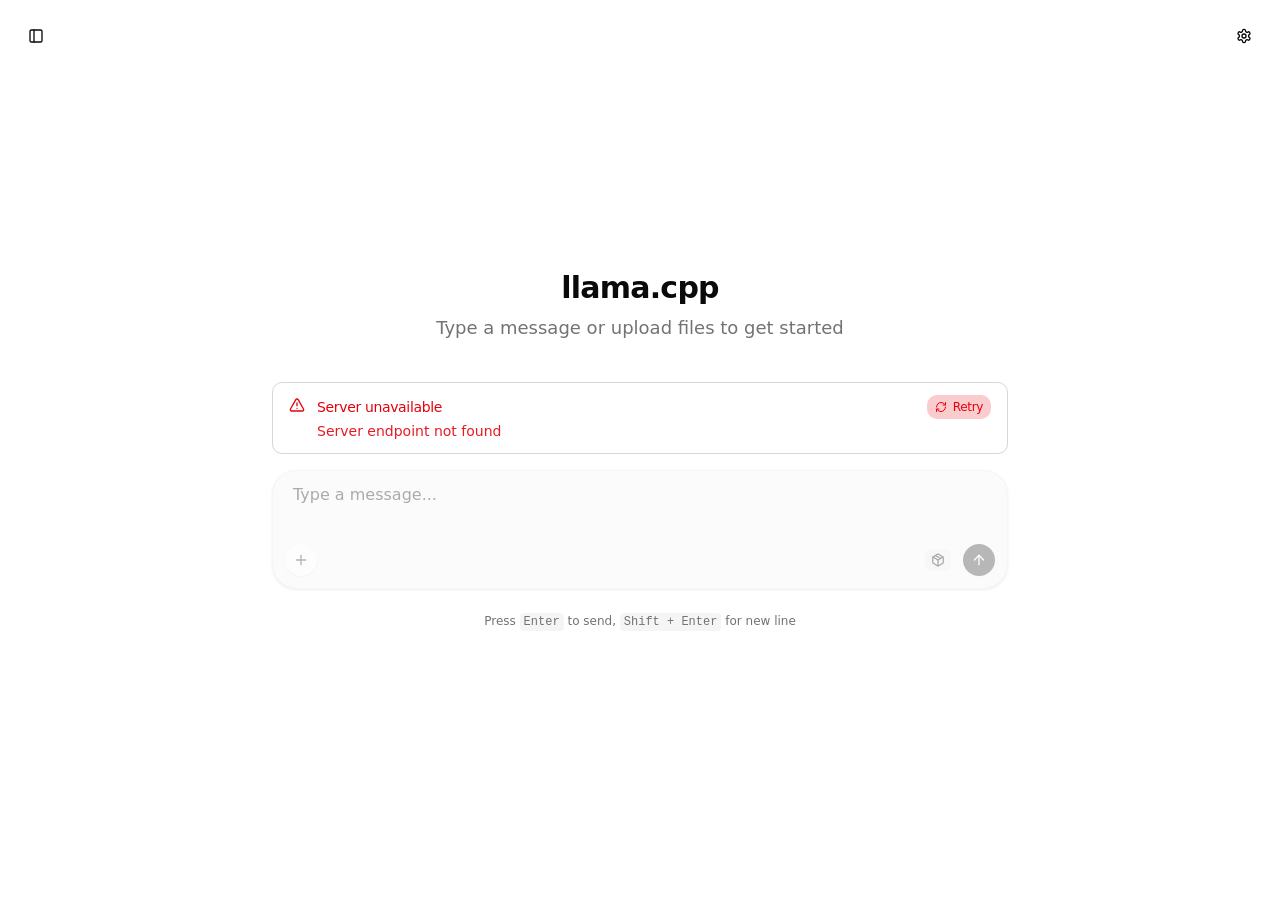
==== tools/server/public/index.html @ 1601e83c "upstream: merge upstream/master (39 commits) into upstream-sync Notable upstream changes: - Rotate a" ====
<!--
  This is a single file build of the frontend.
  It is automatically generated by the build process.
  Do not edit this file directly.
  To make changes, refer to the "Web UI" section in the README.
-->
<!doctype html>
<html lang="en">
	<head>
		<meta charset="utf-8" />
		<link rel="icon" href="[data-uri]" />
		<meta name="viewport" content="width=device-width, initial-scale=1" />
		
		<link href="./bundle.css" rel="stylesheet">
		<link rel="modulepreload" href="./bundle.js">
	</head>
	<body data-sveltekit-preload-data="hover">
		<div style="display: contents">
			<script>
				{
					__sveltekit_1trm5n9 = {
						base: new URL('.', location).pathname.slice(0, -1)
					};

					const element = document.currentScript.parentElement;

					import("./bundle.js").then((app) => {
						app.start(element)
					});
				}
			</script>
		</div>
	</body>
</html>
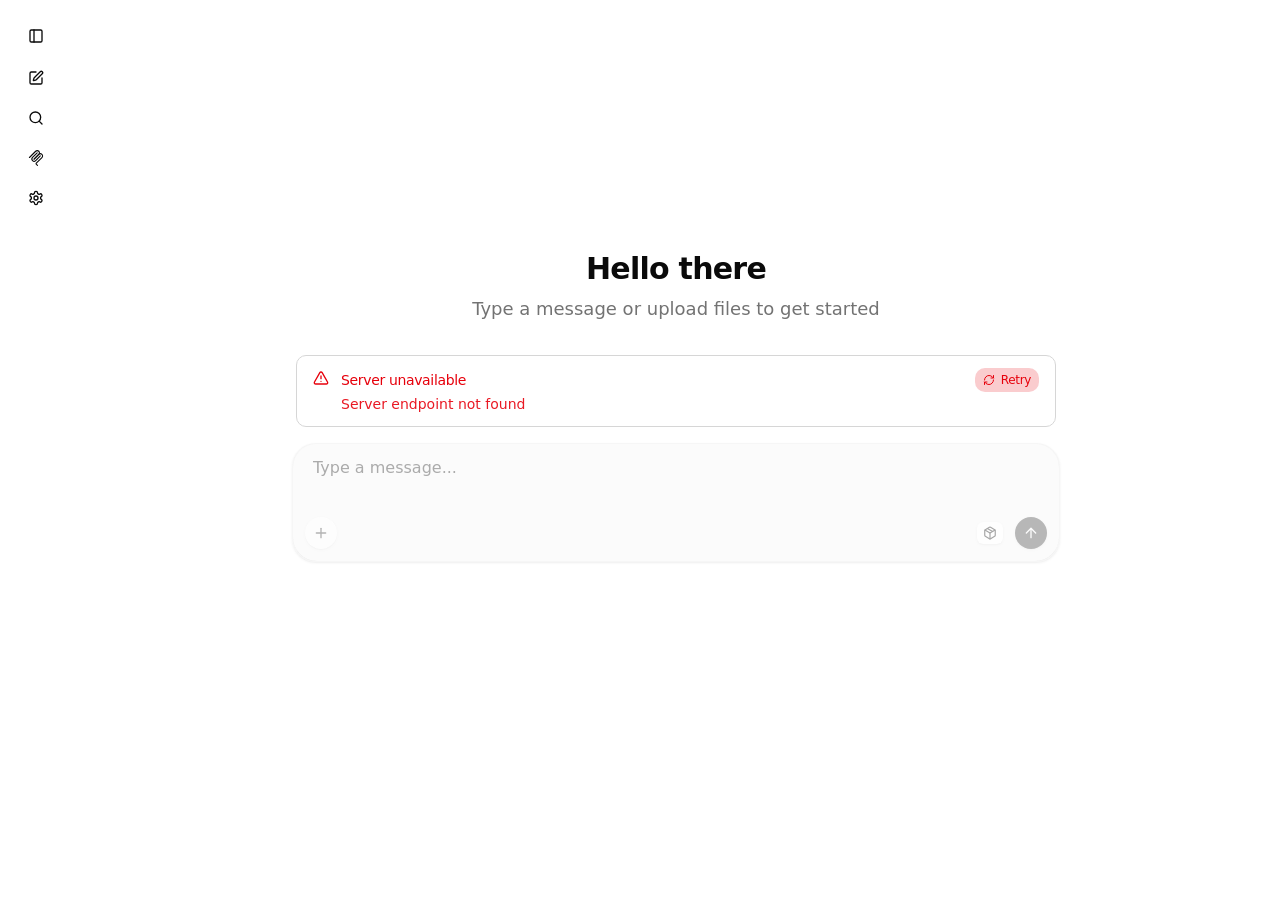
==== commit 7152fbe6: "Merge remote-tracking branch 'upstream/master' into upstream-sync # Conflicts: #	.gitignore #	README" ====
--- a/tools/server/public/index.html
+++ b/tools/server/public/index.html
@@ -1,5 +1,5 @@
 <!--
-  This is a single file build of the frontend.
+  This is a static build of the frontend.
   It is automatically generated by the build process.
   Do not edit this file directly.
   To make changes, refer to the "Web UI" section in the README.
@@ -10,15 +10,15 @@
 		<meta charset="utf-8" />
 		<link rel="icon" href="[data-uri]" />
 		<meta name="viewport" content="width=device-width, initial-scale=1" />
+		<link href="./bundle.js" rel="modulepreload">
 		
 		<link href="./bundle.css" rel="stylesheet">
-		<link rel="modulepreload" href="./bundle.js">
 	</head>
 	<body data-sveltekit-preload-data="hover">
 		<div style="display: contents">
 			<script>
 				{
-					__sveltekit_1trm5n9 = {
+					__sveltekit__ = {
 						base: new URL('.', location).pathname.slice(0, -1)
 					};
 
--- a/tools/server/public/bundle.css
+++ b/tools/server/public/bundle.css
@@ -1 +1 @@
-@layer properties{@supports (((-webkit-hyphens:none)) and (not (margin-trim:inline))) or ((-moz-orient:inline) and (not (color:rgb(from red r g b)))){*,:before,:after,::backdrop{--tw-translate-x:0;--tw-translate-y:0;--tw-translate-z:0;--tw-scale-x:1;--tw-scale-y:1;--tw-scale-z:1;--tw-rotate-x:initial;--tw-rotate-y:initial;--tw-rotate-z:initial;--tw-skew-x:initial;--tw-skew-y:initial;--tw-space-y-reverse:0;--tw-space-x-reverse:0;--tw-border-style:solid;--tw-gradient-position:initial;--tw-gradient-from:#0000;--tw-gradient-via:#0000;--tw-gradient-to:#0000;--tw-gradient-stops:initial;--tw-gradient-via-stops:initial;--tw-gradient-from-position:0%;--tw-gradient-via-position:50%;--tw-gradient-to-position:100%;--tw-leading:initial;--tw-font-weight:initial;--tw-tracking:initial;--tw-ordinal:initial;--tw-slashed-zero:initial;--tw-numeric-figure:initial;--tw-numeric-spacing:initial;--tw-numeric-fraction:initial;--tw-shadow:0 0 #0000;--tw-shadow-color:initial;--tw-shadow-alpha:100%;--tw-inset-shadow:0 0 #0000;--tw-inset-shadow-color:initial;--tw-inset-shadow-alpha:100%;--tw-ring-color:initial;--tw-ring-shadow:0 0 #0000;--tw-inset-ring-color:initial;--tw-inset-ring-shadow:0 0 #0000;--tw-ring-inset:initial;--tw-ring-offset-width:0px;--tw-ring-offset-color:#fff;--tw-ring-offset-shadow:0 0 #0000;--tw-outline-style:solid;--tw-blur:initial;--tw-brightness:initial;--tw-contrast:initial;--tw-grayscale:initial;--tw-hue-rotate:initial;--tw-invert:initial;--tw-opacity:initial;--tw-saturate:initial;--tw-sepia:initial;--tw-drop-shadow:initial;--tw-drop-shadow-color:initial;--tw-drop-shadow-alpha:100%;--tw-drop-shadow-size:initial;--tw-backdrop-blur:initial;--tw-backdrop-brightness:initial;--tw-backdrop-contrast:initial;--tw-backdrop-grayscale:initial;--tw-backdrop-hue-rotate:initial;--tw-backdrop-invert:initial;--tw-backdrop-opacity:initial;--tw-backdrop-saturate:initial;--tw-backdrop-sepia:initial;--tw-duration:initial;--tw-ease:initial;--tw-content:"";--tw-animation-delay:0s;--tw-animation-direction:normal;--tw-animation-duration:initial;--tw-animation-fill-mode:none;--tw-animation-iteration-count:1;--tw-enter-opacity:1;--tw-enter-rotate:0;--tw-enter-scale:1;--tw-enter-translate-x:0;--tw-enter-translate-y:0;--tw-exit-opacity:1;--tw-exit-rotate:0;--tw-exit-scale:1;--tw-exit-translate-x:0;--tw-exit-translate-y:0}}}@layer theme{:root,:host{--font-sans:ui-sans-serif,system-ui,sans-serif,"Apple Color Emoji","Segoe UI Emoji","Segoe UI Symbol","Noto Color Emoji";--font-mono:ui-monospace,SFMono-Regular,Menlo,Monaco,Consolas,"Liberation Mono","Courier New",monospace;--color-red-400:oklch(70.4% .191 22.216);--color-red-500:oklch(63.7% .237 25.331);--color-red-600:oklch(57.7% .245 27.325);--color-orange-50:oklch(98% .016 73.684);--color-orange-100:oklch(95.4% .038 75.164);--color-orange-200:oklch(90.1% .076 70.697);--color-orange-400:oklch(75% .183 55.934);--color-orange-600:oklch(64.6% .222 41.116);--color-orange-800:oklch(47% .157 37.304);--color-orange-900:oklch(40.8% .123 38.172);--color-orange-950:oklch(26.6% .079 36.259);--color-amber-400:oklch(82.8% .189 84.429);--color-amber-500:oklch(76.9% .188 70.08);--color-amber-600:oklch(66.6% .179 58.318);--color-yellow-400:oklch(85.2% .199 91.936);--color-yellow-500:oklch(79.5% .184 86.047);--color-yellow-600:oklch(68.1% .162 75.834);--color-green-50:oklch(98.2% .018 155.826);--color-green-400:oklch(79.2% .209 151.711);--color-green-500:oklch(72.3% .219 149.579);--color-green-600:oklch(62.7% .194 149.214);--color-green-950:oklch(26.6% .065 152.934);--color-cyan-50:oklch(98.4% .019 200.873);--color-cyan-400:oklch(78.9% .154 211.53);--color-cyan-600:oklch(60.9% .126 221.723);--color-cyan-950:oklch(30.2% .056 229.695);--color-blue-50:oklch(97% .014 254.604);--color-blue-400:oklch(70.7% .165 254.624);--color-blue-600:oklch(54.6% .245 262.881);--color-blue-950:oklch(28.2% .091 267.935);--color-purple-50:oklch(97.7% .014 308.299);--color-purple-100:oklch(94.6% .033 307.174);--color-purple-200:oklch(90.2% .063 306.703);--color-purple-300:oklch(82.7% .119 306.383);--color-purple-400:oklch(71.4% .203 305.504);--color-purple-500:oklch(62.7% .265 303.9);--color-purple-600:oklch(55.8% .288 302.321);--color-purple-700:oklch(49.6% .265 301.924);--color-purple-800:oklch(43.8% .218 303.724);--color-purple-900:oklch(38.1% .176 304.987);--color-purple-950:oklch(29.1% .149 302.717);--color-pink-50:oklch(97.1% .014 343.198);--color-pink-400:oklch(71.8% .202 349.761);--color-pink-600:oklch(59.2% .249 .584);--color-pink-950:oklch(28.4% .109 3.907);--color-gray-500:oklch(55.1% .027 264.364);--color-black:#000;--color-white:#fff;--spacing:.25rem;--container-xs:20rem;--container-sm:24rem;--container-md:28rem;--container-lg:32rem;--container-2xl:42rem;--container-4xl:56rem;--container-5xl:64rem;--container-6xl:72rem;--text-xs:.75rem;--text-xs--line-height:calc(1/.75);--text-sm:.875rem;--text-sm--line-height:calc(1.25/.875);--text-base:1rem;--text-base--line-height: 1.5 ;--text-lg:1.125rem;--text-lg--line-height:calc(1.75/1.125);--text-xl:1.25rem;--text-xl--line-height:calc(1.75/1.25);--text-2xl:1.5rem;--text-2xl--line-height:calc(2/1.5);--text-3xl:1.875rem;--text-3xl--line-height: 1.2 ;--font-weight-normal:400;--font-weight-medium:500;--font-weight-semibold:600;--font-weight-bold:700;--tracking-tight:-.025em;--tracking-wide:.025em;--tracking-widest:.1em;--leading-relaxed:1.625;--radius-xs:.125rem;--radius-2xl:1rem;--radius-3xl:1.5rem;--ease-out:cubic-bezier(0,0,.2,1);--ease-in-out:cubic-bezier(.4,0,.2,1);--animate-spin:spin 1s linear infinite;--animate-pulse:pulse 2s cubic-bezier(.4,0,.6,1)infinite;--blur-xs:4px;--blur-sm:8px;--blur-md:12px;--blur-lg:16px;--default-transition-duration:.15s;--default-transition-timing-function:cubic-bezier(.4,0,.2,1);--default-font-family:var(--font-sans);--default-mono-font-family:var(--font-mono);--color-foreground:var(--foreground)}}@layer base{*,:after,:before,::backdrop{box-sizing:border-box;border:0 solid;margin:0;padding:0}::file-selector-button{box-sizing:border-box;border:0 solid;margin:0;padding:0}html,:host{-webkit-text-size-adjust:100%;tab-size:4;line-height:1.5;font-family:var(--default-font-family,ui-sans-serif,system-ui,sans-serif,"Apple Color Emoji","Segoe UI Emoji","Segoe UI Symbol","Noto Color Emoji");font-feature-settings:var(--default-font-feature-settings,normal);font-variation-settings:var(--default-font-variation-settings,normal);-webkit-tap-highlight-color:transparent}hr{height:0;color:inherit;border-top-width:1px}abbr:where([title]){-webkit-text-decoration:underline dotted;text-decoration:underline dotted}h1,h2,h3,h4,h5,h6{font-size:inherit;font-weight:inherit}a{color:inherit;-webkit-text-decoration:inherit;text-decoration:inherit}b,strong{font-weight:bolder}code,kbd,samp,pre{font-family:var(--default-mono-font-family,ui-monospace,SFMono-Regular,Menlo,Monaco,Consolas,"Liberation Mono","Courier New",monospace);font-feature-settings:var(--default-mono-font-feature-settings,normal);font-variation-settings:var(--default-mono-font-variation-settings,normal);font-size:1em}small{font-size:80%}sub,sup{vertical-align:baseline;font-size:75%;line-height:0;position:relative}sub{bottom:-.25em}sup{top:-.5em}table{text-indent:0;border-color:inherit;border-collapse:collapse}:-moz-focusring{outline:auto}progress{vertical-align:baseline}summary{display:list-item}ol,ul,menu{list-style:none}img,svg,video,canvas,audio,iframe,embed,object{vertical-align:middle;display:block}img,video{max-width:100%;height:auto}button,input,select,optgroup,textarea{font:inherit;font-feature-settings:inherit;font-variation-settings:inherit;letter-spacing:inherit;color:inherit;opacity:1;background-color:#0000;border-radius:0}::file-selector-button{font:inherit;font-feature-settings:inherit;font-variation-settings:inherit;letter-spacing:inherit;color:inherit;opacity:1;background-color:#0000;border-radius:0}:where(select:is([multiple],[size])) optgroup{font-weight:bolder}:where(select:is([multiple],[size])) optgroup option{padding-inline-start:20px}::file-selector-button{margin-inline-end:4px}::placeholder{opacity:1}@supports (not ((-webkit-appearance:-apple-pay-button))) or (contain-intrinsic-size:1px){::placeholder{color:currentColor}@supports (color:color-mix(in lab,red,red)){::placeholder{color:color-mix(in oklab,currentcolor 50%,transparent)}}}textarea{resize:vertical}::-webkit-search-decoration{-webkit-appearance:none}::-webkit-date-and-time-value{min-height:1lh;text-align:inherit}::-webkit-datetime-edit{display:inline-flex}::-webkit-datetime-edit-fields-wrapper{padding:0}::-webkit-datetime-edit{padding-block:0}::-webkit-datetime-edit-year-field{padding-block:0}::-webkit-datetime-edit-month-field{padding-block:0}::-webkit-datetime-edit-day-field{padding-block:0}::-webkit-datetime-edit-hour-field{padding-block:0}::-webkit-datetime-edit-minute-field{padding-block:0}::-webkit-datetime-edit-second-field{padding-block:0}::-webkit-datetime-edit-millisecond-field{padding-block:0}::-webkit-datetime-edit-meridiem-field{padding-block:0}:-moz-ui-invalid{box-shadow:none}button,input:where([type=button],[type=reset],[type=submit]){appearance:button}::file-selector-button{appearance:button}::-webkit-inner-spin-button{height:auto}::-webkit-outer-spin-button{height:auto}[hidden]:where(:not([hidden=until-found])){display:none!important}*{border-color:var(--border);outline-color:var(--ring)}@supports (color:color-mix(in lab,red,red)){*{outline-color:color-mix(in oklab,var(--ring)50%,transparent)}}body{background-color:var(--background);color:var(--foreground);scrollbar-width:thin;scrollbar-gutter:stable}*{scrollbar-width:thin;scrollbar-color:transparent transparent;transition:scrollbar-color .2s}:hover{scrollbar-color:hsl(var(--muted-foreground)/.3)transparent}::-webkit-scrollbar{width:6px;height:6px}::-webkit-scrollbar-track{background:0 0}::-webkit-scrollbar-thumb{background:0 0;border-radius:3px;transition:background .2s}:hover::-webkit-scrollbar-thumb{background:hsl(var(--muted-foreground)/.3)}::-webkit-scrollbar-thumb:hover{background:hsl(var(--muted-foreground)/.5)}}@layer components;@layer utilities{.\@container\/card-header{container:card-header/inline-size}.\@container{container-type:inline-size}.pointer-events-auto{pointer-events:auto}.pointer-events-none{pointer-events:none}.collapse{visibility:collapse}.visible{visibility:visible}.sr-only{clip:rect(0,0,0,0);white-space:nowrap;border-width:0;width:1px;height:1px;margin:-1px;padding:0;position:absolute;overflow:hidden}.absolute{position:absolute}.fixed{position:fixed}.relative{position:relative}.static{position:static}.sticky{position:sticky}.inset-0{inset:calc(var(--spacing)*0)}.inset-x-0{inset-inline:calc(var(--spacing)*0)}.inset-y-0{inset-block:calc(var(--spacing)*0)}.-top-2{top:calc(var(--spacing)*-2)}.top-0{top:calc(var(--spacing)*0)}.top-1{top:calc(var(--spacing)*1)}.top-1\.5{top:calc(var(--spacing)*1.5)}.top-1\/2{top:50%}.top-2{top:calc(var(--spacing)*2)}.top-2\.5{top:calc(var(--spacing)*2.5)}.top-3\.5{top:calc(var(--spacing)*3.5)}.top-4{top:calc(var(--spacing)*4)}.top-10{top:calc(var(--spacing)*10)}.top-\[50\%\]{top:50%}.top-full{top:100%}.right-0{right:calc(var(--spacing)*0)}.right-1{right:calc(var(--spacing)*1)}.right-2{right:calc(var(--spacing)*2)}.right-3{right:calc(var(--spacing)*3)}.right-4{right:calc(var(--spacing)*4)}.right-8{right:calc(var(--spacing)*8)}.bottom-0{bottom:calc(var(--spacing)*0)}.bottom-3{bottom:calc(var(--spacing)*3)}.bottom-4{bottom:calc(var(--spacing)*4)}.-left-2{left:calc(var(--spacing)*-2)}.left-0{left:calc(var(--spacing)*0)}.left-2{left:calc(var(--spacing)*2)}.left-3{left:calc(var(--spacing)*3)}.left-4{left:calc(var(--spacing)*4)}.left-\[50\%\]{left:50%}.z-10{z-index:10}.z-20{z-index:20}.z-50{z-index:50}.z-999{z-index:999}.z-9999{z-index:9999}.z-99999{z-index:99999}.z-999999{z-index:999999}.z-\[900\]{z-index:900}.z-\[9999\]{z-index:9999}.z-\[999999\]{z-index:999999}.z-\[1000000\]{z-index:1000000}.z-\[1000001\]{z-index:1000001}.z-\[var\(--layer-popover\,1000000\)\]{z-index:var(--layer-popover,1000000)}.col-start-2{grid-column-start:2}.row-span-2{grid-row:span 2/span 2}.row-start-1{grid-row-start:1}.container{width:100%}@media (min-width:40rem){.container{max-width:40rem}}@media (min-width:48rem){.container{max-width:48rem}}@media (min-width:64rem){.container{max-width:64rem}}@media (min-width:80rem){.container{max-width:80rem}}@media (min-width:96rem){.container{max-width:96rem}}.m-0{margin:calc(var(--spacing)*0)}.-mx-1{margin-inline:calc(var(--spacing)*-1)}.mx-1{margin-inline:calc(var(--spacing)*1)}.mx-3\.5{margin-inline:calc(var(--spacing)*3.5)}.mx-auto{margin-inline:auto}.-my-1{margin-block:calc(var(--spacing)*-1)}.-my-2{margin-block:calc(var(--spacing)*-2)}.-my-4{margin-block:calc(var(--spacing)*-4)}.my-1{margin-block:calc(var(--spacing)*1)}.my-1\.5{margin-block:calc(var(--spacing)*1.5)}.my-2{margin-block:calc(var(--spacing)*2)}.my-3{margin-block:calc(var(--spacing)*3)}.my-6{margin-block:calc(var(--spacing)*6)}.mt-0\.5{margin-top:calc(var(--spacing)*.5)}.mt-1{margin-top:calc(var(--spacing)*1)}.mt-1\.5{margin-top:calc(var(--spacing)*1.5)}.mt-2{margin-top:calc(var(--spacing)*2)}.mt-3{margin-top:calc(var(--spacing)*3)}.mt-4{margin-top:calc(var(--spacing)*4)}.mt-6{margin-top:calc(var(--spacing)*6)}.mt-8{margin-top:calc(var(--spacing)*8)}.mt-auto{margin-top:auto}.-mr-1{margin-right:calc(var(--spacing)*-1)}.-mr-1\.5{margin-right:calc(var(--spacing)*-1.5)}.-mr-2{margin-right:calc(var(--spacing)*-2)}.mr-1{margin-right:calc(var(--spacing)*1)}.mr-2{margin-right:calc(var(--spacing)*2)}.mr-auto{margin-right:auto}.mb-0\.5{margin-bottom:calc(var(--spacing)*.5)}.mb-1{margin-bottom:calc(var(--spacing)*1)}.mb-2{margin-bottom:calc(var(--spacing)*2)}.mb-3{margin-bottom:calc(var(--spacing)*3)}.mb-4{margin-bottom:calc(var(--spacing)*4)}.mb-6{margin-bottom:calc(var(--spacing)*6)}.mb-10{margin-bottom:calc(var(--spacing)*10)}.mb-16{margin-bottom:calc(var(--spacing)*16)}.ml-1{margin-left:calc(var(--spacing)*1)}.ml-2{margin-left:calc(var(--spacing)*2)}.ml-3{margin-left:calc(var(--spacing)*3)}.ml-4{margin-left:calc(var(--spacing)*4)}.ml-auto{margin-left:auto}.line-clamp-1{-webkit-line-clamp:1;-webkit-box-orient:vertical;display:-webkit-box;overflow:hidden}.line-clamp-2{-webkit-line-clamp:2;-webkit-box-orient:vertical;display:-webkit-box;overflow:hidden}.block{display:block}.contents{display:contents}.flex{display:flex}.grid{display:grid}.hidden{display:none}.inline{display:inline}.inline-flex{display:inline-flex}.inline-grid{display:inline-grid}.table{display:table}.table-caption{display:table-caption}.table-cell{display:table-cell}.table-row{display:table-row}.field-sizing-content{field-sizing:content}.aspect-square{aspect-ratio:1}.size-2{width:calc(var(--spacing)*2);height:calc(var(--spacing)*2)}.size-2\.5{width:calc(var(--spacing)*2.5);height:calc(var(--spacing)*2.5)}.size-3{width:calc(var(--spacing)*3);height:calc(var(--spacing)*3)}.size-3\.5{width:calc(var(--spacing)*3.5);height:calc(var(--spacing)*3.5)}.size-4{width:calc(var(--spacing)*4);height:calc(var(--spacing)*4)}.size-5{width:calc(var(--spacing)*5);height:calc(var(--spacing)*5)}.size-9{width:calc(var(--spacing)*9);height:calc(var(--spacing)*9)}.size-10{width:calc(var(--spacing)*10);height:calc(var(--spacing)*10)}.size-full{width:100%;height:100%}.h-\(--bits-select-anchor-height\){height:var(--bits-select-anchor-height)}.h-1{height:calc(var(--spacing)*1)}.h-2{height:calc(var(--spacing)*2)}.h-2\.5{height:calc(var(--spacing)*2.5)}.h-3{height:calc(var(--spacing)*3)}.h-3\.5{height:calc(var(--spacing)*3.5)}.h-4{height:calc(var(--spacing)*4)}.h-5{height:calc(var(--spacing)*5)}.h-6{height:calc(var(--spacing)*6)}.h-7{height:calc(var(--spacing)*7)}.h-8{height:calc(var(--spacing)*8)}.h-9{height:calc(var(--spacing)*9)}.h-10{height:calc(var(--spacing)*10)}.h-12{height:calc(var(--spacing)*12)}.h-16{height:calc(var(--spacing)*16)}.h-24{height:calc(var(--spacing)*24)}.h-48{height:calc(var(--spacing)*48)}.h-64{height:calc(var(--spacing)*64)}.h-80{height:calc(var(--spacing)*80)}.h-\[1\.15rem\]{height:1.15rem}.h-\[100dvh\]{height:100dvh}.h-\[100vh\]{height:100vh}.h-\[400px\]{height:400px}.h-\[500px\]{height:500px}.h-auto{height:auto}.h-full{height:100%}.h-px{height:1px}.h-screen{height:100vh}.h-svh{height:100svh}.\!max-h-\[50vh\]{max-height:50vh!important}.\!max-h-\[80dvh\]{max-height:80dvh!important}.\!max-h-\[90vh\]{max-height:90vh!important}.max-h-\(--bits-dropdown-menu-content-available-height\){max-height:var(--bits-dropdown-menu-content-available-height)}.max-h-\(--bits-select-content-available-height\){max-height:var(--bits-select-content-available-height)}.max-h-24{max-height:calc(var(--spacing)*24)}.max-h-32{max-height:calc(var(--spacing)*32)}.max-h-48{max-height:calc(var(--spacing)*48)}.max-h-64{max-height:calc(var(--spacing)*64)}.max-h-80{max-height:calc(var(--spacing)*80)}.max-h-\[60vh\]{max-height:60vh}.max-h-\[70vh\]{max-height:70vh}.max-h-\[80vh\]{max-height:80vh}.max-h-\[85vh\]{max-height:85vh}.max-h-\[90vh\]{max-height:90vh}.max-h-\[100dvh\]{max-height:100dvh}.max-h-\[calc\(100dvh-13\.5rem\)\]{max-height:calc(100dvh - 13.5rem)}.max-h-full{max-height:100%}.min-h-0{min-height:calc(var(--spacing)*0)}.min-h-4{min-height:calc(var(--spacing)*4)}.min-h-9{min-height:calc(var(--spacing)*9)}.min-h-12{min-height:calc(var(--spacing)*12)}.min-h-16{min-height:calc(var(--spacing)*16)}.min-h-\[10rem\]{min-height:10rem}.min-h-\[48px\]{min-height:48px}.min-h-\[50vh\]{min-height:50vh}.min-h-\[60px\]{min-height:60px}.min-h-\[100dvh\]{min-height:100dvh}.min-h-\[200px\]{min-height:200px}.min-h-svh{min-height:100svh}.w-\(--sidebar-width\){width:var(--sidebar-width)}.w-1{width:calc(var(--spacing)*1)}.w-2{width:calc(var(--spacing)*2)}.w-2\.5{width:calc(var(--spacing)*2.5)}.w-3{width:calc(var(--spacing)*3)}.w-3\.5{width:calc(var(--spacing)*3.5)}.w-3\/4{width:75%}.w-4{width:calc(var(--spacing)*4)}.w-5{width:calc(var(--spacing)*5)}.w-5\/6{width:83.3333%}.w-6{width:calc(var(--spacing)*6)}.w-7{width:calc(var(--spacing)*7)}.w-8{width:calc(var(--spacing)*8)}.w-11{width:calc(var(--spacing)*11)}.w-12{width:calc(var(--spacing)*12)}.w-14{width:calc(var(--spacing)*14)}.w-16{width:calc(var(--spacing)*16)}.w-20{width:calc(var(--spacing)*20)}.w-24{width:calc(var(--spacing)*24)}.w-28{width:calc(var(--spacing)*28)}.w-32{width:calc(var(--spacing)*32)}.w-36{width:calc(var(--spacing)*36)}.w-40{width:calc(var(--spacing)*40)}.w-48{width:calc(var(--spacing)*48)}.w-52{width:calc(var(--spacing)*52)}.w-64{width:calc(var(--spacing)*64)}.w-72{width:calc(var(--spacing)*72)}.w-\[10rem\]{width:10rem}.w-\[56rem\]{width:56rem}.w-\[calc\(100vw-2rem\)\]{width:calc(100vw - 2rem)}.w-\[var\(--bits-popover-anchor-width\)\]{width:var(--bits-popover-anchor-width)}.w-auto{width:auto}.w-fit{width:fit-content}.w-full{width:100%}.\!max-w-4xl{max-width:var(--container-4xl)!important}.\!max-w-6xl{max-width:var(--container-6xl)!important}.\!max-w-\[60rem\]{max-width:60rem!important}.max-w-\(--skeleton-width\){max-width:var(--skeleton-width)}.max-w-2xl{max-width:var(--container-2xl)}.max-w-4xl\!{max-width:var(--container-4xl)!important}.max-w-5xl{max-width:var(--container-5xl)}.max-w-24{max-width:calc(var(--spacing)*24)}.max-w-36{max-width:calc(var(--spacing)*36)}.max-w-72{max-width:calc(var(--spacing)*72)}.max-w-\[17rem\]{max-width:17rem}.max-w-\[48rem\]{max-width:48rem}.max-w-\[56rem\]{max-width:56rem}.max-w-\[80\%\]{max-width:80%}.max-w-\[100vw\]{max-width:100vw}.max-w-\[150px\]{max-width:150px}.max-w-\[300px\]{max-width:300px}.max-w-\[calc\(100\%-2rem\)\]{max-width:calc(100% - 2rem)}.max-w-full{max-width:100%}.max-w-lg{max-width:var(--container-lg)}.max-w-md{max-width:var(--container-md)}.max-w-none{max-width:none}.max-w-xs{max-width:var(--container-xs)}.min-w-\(--bits-select-anchor-width\){min-width:var(--bits-select-anchor-width)}.min-w-0{min-width:calc(var(--spacing)*0)}.min-w-5{min-width:calc(var(--spacing)*5)}.min-w-\[8rem\]{min-width:8rem}.min-w-\[200px\]{min-width:200px}.min-w-max{min-width:max-content}.flex-1{flex:1}.flex-shrink-0,.shrink-0{flex-shrink:0}.caption-bottom{caption-side:bottom}.border-collapse{border-collapse:collapse}.origin-\(--bits-dropdown-menu-content-transform-origin\){transform-origin:var(--bits-dropdown-menu-content-transform-origin)}.origin-\(--bits-popover-content-transform-origin\){transform-origin:var(--bits-popover-content-transform-origin)}.origin-\(--bits-select-content-transform-origin\){transform-origin:var(--bits-select-content-transform-origin)}.origin-\(--bits-tooltip-content-transform-origin\){transform-origin:var(--bits-tooltip-content-transform-origin)}.-translate-x-1\/2{--tw-translate-x: -50% ;translate:var(--tw-translate-x)var(--tw-translate-y)}.-translate-x-px{--tw-translate-x:-1px;translate:var(--tw-translate-x)var(--tw-translate-y)}.translate-x-0{--tw-translate-x:calc(var(--spacing)*0);translate:var(--tw-translate-x)var(--tw-translate-y)}.translate-x-\[-50\%\]{--tw-translate-x:-50%;translate:var(--tw-translate-x)var(--tw-translate-y)}.translate-x-px{--tw-translate-x:1px;translate:var(--tw-translate-x)var(--tw-translate-y)}.-translate-y-1\/2{--tw-translate-y: -50% ;translate:var(--tw-translate-x)var(--tw-translate-y)}.translate-y-0{--tw-translate-y:calc(var(--spacing)*0);translate:var(--tw-translate-x)var(--tw-translate-y)}.translate-y-\[-50\%\]{--tw-translate-y:-50%;translate:var(--tw-translate-x)var(--tw-translate-y)}.scale-75{--tw-scale-x:75%;--tw-scale-y:75%;--tw-scale-z:75%;scale:var(--tw-scale-x)var(--tw-scale-y)}.rotate-45{rotate:45deg}.transform{transform:var(--tw-rotate-x,)var(--tw-rotate-y,)var(--tw-rotate-z,)var(--tw-skew-x,)var(--tw-skew-y,)}.animate-in{animation:enter var(--tw-animation-duration,var(--tw-duration,.15s))var(--tw-ease,ease)var(--tw-animation-delay,0s)var(--tw-animation-iteration-count,1)var(--tw-animation-direction,normal)var(--tw-animation-fill-mode,none)}.animate-pulse{animation:var(--animate-pulse)}.animate-spin{animation:var(--animate-spin)}.\!cursor-not-allowed{cursor:not-allowed!important}.cursor-auto{cursor:auto}.cursor-default{cursor:default}.cursor-not-allowed{cursor:not-allowed}.cursor-pointer{cursor:pointer}.cursor-text{cursor:text}.touch-none{touch-action:none}.resize{resize:both}.resize-none{resize:none}.resize-y{resize:vertical}.scroll-my-1{scroll-margin-block:calc(var(--spacing)*1)}.list-inside{list-style-position:inside}.list-disc{list-style-type:disc}.auto-rows-min{grid-auto-rows:min-content}.grid-cols-\[0_1fr\]{grid-template-columns:0 1fr}.grid-cols-\[1fr_auto_1fr\]{grid-template-columns:1fr auto 1fr}.grid-rows-\[auto_auto\]{grid-template-rows:auto auto}.flex-col{flex-direction:column}.flex-col-reverse{flex-direction:column-reverse}.flex-row{flex-direction:row}.flex-wrap{flex-wrap:wrap}.items-center{align-items:center}.items-end{align-items:flex-end}.items-start{align-items:flex-start}.justify-between{justify-content:space-between}.justify-center{justify-content:center}.justify-end{justify-content:flex-end}.justify-start{justify-content:flex-start}.justify-items-start{justify-items:start}.\!gap-3{gap:calc(var(--spacing)*3)!important}.gap-0{gap:calc(var(--spacing)*0)}.gap-0\.5{gap:calc(var(--spacing)*.5)}.gap-0\.75{gap:calc(var(--spacing)*.75)}.gap-1{gap:calc(var(--spacing)*1)}.gap-1\.5{gap:calc(var(--spacing)*1.5)}.gap-1\.25{gap:calc(var(--spacing)*1.25)}.gap-2{gap:calc(var(--spacing)*2)}.gap-3{gap:calc(var(--spacing)*3)}.gap-4{gap:calc(var(--spacing)*4)}.gap-6{gap:calc(var(--spacing)*6)}.gap-10{gap:calc(var(--spacing)*10)}:where(.space-y-0\.5>:not(:last-child)){--tw-space-y-reverse:0;margin-block-start:calc(calc(var(--spacing)*.5)*var(--tw-space-y-reverse));margin-block-end:calc(calc(var(--spacing)*.5)*calc(1 - var(--tw-space-y-reverse)))}:where(.space-y-1>:not(:last-child)){--tw-space-y-reverse:0;margin-block-start:calc(calc(var(--spacing)*1)*var(--tw-space-y-reverse));margin-block-end:calc(calc(var(--spacing)*1)*calc(1 - var(--tw-space-y-reverse)))}:where(.space-y-1\.5>:not(:last-child)){--tw-space-y-reverse:0;margin-block-start:calc(calc(var(--spacing)*1.5)*var(--tw-space-y-reverse));margin-block-end:calc(calc(var(--spacing)*1.5)*calc(1 - var(--tw-space-y-reverse)))}:where(.space-y-2>:not(:last-child)){--tw-space-y-reverse:0;margin-block-start:calc(calc(var(--spacing)*2)*var(--tw-space-y-reverse));margin-block-end:calc(calc(var(--spacing)*2)*calc(1 - var(--tw-space-y-reverse)))}:where(.space-y-3>:not(:last-child)){--tw-space-y-reverse:0;margin-block-start:calc(calc(var(--spacing)*3)*var(--tw-space-y-reverse));margin-block-end:calc(calc(var(--spacing)*3)*calc(1 - var(--tw-space-y-reverse)))}:where(.space-y-4>:not(:last-child)){--tw-space-y-reverse:0;margin-block-start:calc(calc(var(--spacing)*4)*var(--tw-space-y-reverse));margin-block-end:calc(calc(var(--spacing)*4)*calc(1 - var(--tw-space-y-reverse)))}:where(.space-y-5>:not(:last-child)){--tw-space-y-reverse:0;margin-block-start:calc(calc(var(--spacing)*5)*var(--tw-space-y-reverse));margin-block-end:calc(calc(var(--spacing)*5)*calc(1 - var(--tw-space-y-reverse)))}:where(.space-y-6>:not(:last-child)){--tw-space-y-reverse:0;margin-block-start:calc(calc(var(--spacing)*6)*var(--tw-space-y-reverse));margin-block-end:calc(calc(var(--spacing)*6)*calc(1 - var(--tw-space-y-reverse)))}:where(.space-y-10>:not(:last-child)){--tw-space-y-reverse:0;margin-block-start:calc(calc(var(--spacing)*10)*var(--tw-space-y-reverse));margin-block-end:calc(calc(var(--spacing)*10)*calc(1 - var(--tw-space-y-reverse)))}:where(.-space-x-1>:not(:last-child)){--tw-space-x-reverse:0;margin-inline-start:calc(calc(var(--spacing)*-1)*var(--tw-space-x-reverse));margin-inline-end:calc(calc(var(--spacing)*-1)*calc(1 - var(--tw-space-x-reverse)))}:where(.space-x-2>:not(:last-child)){--tw-space-x-reverse:0;margin-inline-start:calc(calc(var(--spacing)*2)*var(--tw-space-x-reverse));margin-inline-end:calc(calc(var(--spacing)*2)*calc(1 - var(--tw-space-x-reverse)))}:where(.space-x-3>:not(:last-child)){--tw-space-x-reverse:0;margin-inline-start:calc(calc(var(--spacing)*3)*var(--tw-space-x-reverse));margin-inline-end:calc(calc(var(--spacing)*3)*calc(1 - var(--tw-space-x-reverse)))}.gap-y-0\.5{row-gap:calc(var(--spacing)*.5)}.self-start{align-self:flex-start}.justify-self-end{justify-self:flex-end}.justify-self-start{justify-self:flex-start}.truncate{text-overflow:ellipsis;white-space:nowrap;overflow:hidden}.overflow-auto{overflow:auto}.overflow-hidden{overflow:hidden}.overflow-x-auto{overflow-x:auto}.overflow-x-hidden{overflow-x:hidden}.overflow-y-auto{overflow-y:auto}.rounded{border-radius:.25rem}.rounded-2xl{border-radius:var(--radius-2xl)}.rounded-3xl{border-radius:var(--radius-3xl)}.rounded-\[1\.125rem\]{border-radius:1.125rem}.rounded-\[2px\]{border-radius:2px}.rounded-\[4px\]{border-radius:4px}.rounded-\[inherit\]{border-radius:inherit}.rounded-full{border-radius:3.40282e38px}.rounded-lg{border-radius:var(--radius)}.rounded-md{border-radius:calc(var(--radius) - 2px)}.rounded-none{border-radius:0}.rounded-sm{border-radius:calc(var(--radius) - 4px)}.rounded-xl{border-radius:calc(var(--radius) + 4px)}.rounded-xs{border-radius:var(--radius-xs)}.rounded-t-3xl{border-top-left-radius:var(--radius-3xl);border-top-right-radius:var(--radius-3xl)}.rounded-t-lg{border-top-left-radius:var(--radius);border-top-right-radius:var(--radius)}.rounded-t-lg\!{border-top-left-radius:var(--radius)!important;border-top-right-radius:var(--radius)!important}.\!border-2{border-style:var(--tw-border-style)!important;border-width:2px!important}.border{border-style:var(--tw-border-style);border-width:1px}.border-0{border-style:var(--tw-border-style);border-width:0}.border-2{border-style:var(--tw-border-style);border-width:2px}.border-4{border-style:var(--tw-border-style);border-width:4px}.border-t{border-top-style:var(--tw-border-style);border-top-width:1px}.border-r{border-right-style:var(--tw-border-style);border-right-width:1px}.border-b{border-bottom-style:var(--tw-border-style);border-bottom-width:1px}.border-l{border-left-style:var(--tw-border-style);border-left-width:1px}.\!border-dashed{--tw-border-style:dashed!important;border-style:dashed!important}.border-dashed{--tw-border-style:dashed;border-style:dashed}.border-none{--tw-border-style:none;border-style:none}.\!border-border\/50{border-color:var(--border)!important}@supports (color:color-mix(in lab,red,red)){.\!border-border\/50{border-color:color-mix(in oklab,var(--border)50%,transparent)!important}}.border-amber-500\/40{border-color:#f99c0066}@supports (color:color-mix(in lab,red,red)){.border-amber-500\/40{border-color:color-mix(in oklab,var(--color-amber-500)40%,transparent)}}.border-border,.border-border\/30{border-color:var(--border)}@supports (color:color-mix(in lab,red,red)){.border-border\/30{border-color:color-mix(in oklab,var(--border)30%,transparent)}}.border-border\/50{border-color:var(--border)}@supports (color:color-mix(in lab,red,red)){.border-border\/50{border-color:color-mix(in oklab,var(--border)50%,transparent)}}.border-current{border-color:currentColor}.border-destructive,.border-destructive\/40{border-color:var(--destructive)}@supports (color:color-mix(in lab,red,red)){.border-destructive\/40{border-color:color-mix(in oklab,var(--destructive)40%,transparent)}}.border-destructive\/50{border-color:var(--destructive)}@supports (color:color-mix(in lab,red,red)){.border-destructive\/50{border-color:color-mix(in oklab,var(--destructive)50%,transparent)}}.border-green-500{border-color:var(--color-green-500)}.border-input{border-color:var(--input)}.border-muted{border-color:var(--muted)}.border-primary{border-color:var(--primary)}.border-purple-200{border-color:var(--color-purple-200)}.border-red-500\/50{border-color:#fb2c3680}@supports (color:color-mix(in lab,red,red)){.border-red-500\/50{border-color:color-mix(in oklab,var(--color-red-500)50%,transparent)}}.border-sidebar-border{border-color:var(--sidebar-border)}.border-transparent{border-color:#0000}.border-t-transparent{border-top-color:#0000}.border-l-transparent{border-left-color:#0000}.bg-accent,.bg-accent\/50{background-color:var(--accent)}@supports (color:color-mix(in lab,red,red)){.bg-accent\/50{background-color:color-mix(in oklab,var(--accent)50%,transparent)}}.bg-amber-500\/10{background-color:#f99c001a}@supports (color:color-mix(in lab,red,red)){.bg-amber-500\/10{background-color:color-mix(in oklab,var(--color-amber-500)10%,transparent)}}.bg-amber-500\/20{background-color:#f99c0033}@supports (color:color-mix(in lab,red,red)){.bg-amber-500\/20{background-color:color-mix(in oklab,var(--color-amber-500)20%,transparent)}}.bg-background{background-color:var(--background)}.bg-black\/50{background-color:#00000080}@supports (color:color-mix(in lab,red,red)){.bg-black\/50{background-color:color-mix(in oklab,var(--color-black)50%,transparent)}}.bg-blue-50{background-color:var(--color-blue-50)}.bg-border,.bg-border\/20{background-color:var(--border)}@supports (color:color-mix(in lab,red,red)){.bg-border\/20{background-color:color-mix(in oklab,var(--border)20%,transparent)}}.bg-card{background-color:var(--card)}.bg-cyan-50{background-color:var(--color-cyan-50)}.bg-destructive,.bg-destructive\/10{background-color:var(--destructive)}@supports (color:color-mix(in lab,red,red)){.bg-destructive\/10{background-color:color-mix(in oklab,var(--destructive)10%,transparent)}}.bg-destructive\/15{background-color:var(--destructive)}@supports (color:color-mix(in lab,red,red)){.bg-destructive\/15{background-color:color-mix(in oklab,var(--destructive)15%,transparent)}}.bg-destructive\/20{background-color:var(--destructive)}@supports (color:color-mix(in lab,red,red)){.bg-destructive\/20{background-color:color-mix(in oklab,var(--destructive)20%,transparent)}}.bg-foreground\/5{background-color:var(--foreground)}@supports (color:color-mix(in lab,red,red)){.bg-foreground\/5{background-color:color-mix(in oklab,var(--foreground)5%,transparent)}}.bg-foreground\/15{background-color:var(--foreground)}@supports (color:color-mix(in lab,red,red)){.bg-foreground\/15{background-color:color-mix(in oklab,var(--foreground)15%,transparent)}}.bg-foreground\/20{background-color:var(--foreground)}@supports (color:color-mix(in lab,red,red)){.bg-foreground\/20{background-color:color-mix(in oklab,var(--foreground)20%,transparent)}}.bg-gray-500{background-color:var(--color-gray-500)}.bg-green-50{background-color:var(--color-green-50)}.bg-green-500{background-color:var(--color-green-500)}.bg-muted{background-color:var(--muted)}.bg-muted-foreground\/10{background-color:var(--muted-foreground)}@supports (color:color-mix(in lab,red,red)){.bg-muted-foreground\/10{background-color:color-mix(in oklab,var(--muted-foreground)10%,transparent)}}.bg-muted-foreground\/15{background-color:var(--muted-foreground)}@supports (color:color-mix(in lab,red,red)){.bg-muted-foreground\/15{background-color:color-mix(in oklab,var(--muted-foreground)15%,transparent)}}.bg-muted-foreground\/50{background-color:var(--muted-foreground)}@supports (color:color-mix(in lab,red,red)){.bg-muted-foreground\/50{background-color:color-mix(in oklab,var(--muted-foreground)50%,transparent)}}.bg-muted\/30{background-color:var(--muted)}@supports (color:color-mix(in lab,red,red)){.bg-muted\/30{background-color:color-mix(in oklab,var(--muted)30%,transparent)}}.bg-muted\/50{background-color:var(--muted)}@supports (color:color-mix(in lab,red,red)){.bg-muted\/50{background-color:color-mix(in oklab,var(--muted)50%,transparent)}}.bg-muted\/60{background-color:var(--muted)}@supports (color:color-mix(in lab,red,red)){.bg-muted\/60{background-color:color-mix(in oklab,var(--muted)60%,transparent)}}.bg-orange-50{background-color:var(--color-orange-50)}.bg-orange-100{background-color:var(--color-orange-100)}.bg-orange-400{background-color:var(--color-orange-400)}.bg-pink-50{background-color:var(--color-pink-50)}.bg-popover{background-color:var(--popover)}.bg-primary,.bg-primary\/5{background-color:var(--primary)}@supports (color:color-mix(in lab,red,red)){.bg-primary\/5{background-color:color-mix(in oklab,var(--primary)5%,transparent)}}.bg-primary\/10{background-color:var(--primary)}@supports (color:color-mix(in lab,red,red)){.bg-primary\/10{background-color:color-mix(in oklab,var(--primary)10%,transparent)}}.bg-purple-50{background-color:var(--color-purple-50)}.bg-purple-200\/60{background-color:#e9d5ff99}@supports (color:color-mix(in lab,red,red)){.bg-purple-200\/60{background-color:color-mix(in oklab,var(--color-purple-200)60%,transparent)}}.bg-purple-300\/50{background-color:#d9b3ff80}@supports (color:color-mix(in lab,red,red)){.bg-purple-300\/50{background-color:color-mix(in oklab,var(--color-purple-300)50%,transparent)}}.bg-purple-500\/10{background-color:#ac4bff1a}@supports (color:color-mix(in lab,red,red)){.bg-purple-500\/10{background-color:color-mix(in oklab,var(--color-purple-500)10%,transparent)}}.bg-red-400\/10{background-color:#ff65681a}@supports (color:color-mix(in lab,red,red)){.bg-red-400\/10{background-color:color-mix(in oklab,var(--color-red-400)10%,transparent)}}.bg-red-500{background-color:var(--color-red-500)}.bg-red-500\/10{background-color:#fb2c361a}@supports (color:color-mix(in lab,red,red)){.bg-red-500\/10{background-color:color-mix(in oklab,var(--color-red-500)10%,transparent)}}.bg-secondary{background-color:var(--secondary)}.bg-sidebar{background-color:var(--sidebar)}.bg-sidebar-border{background-color:var(--sidebar-border)}.bg-sidebar\/50{background-color:var(--sidebar)}@supports (color:color-mix(in lab,red,red)){.bg-sidebar\/50{background-color:color-mix(in oklab,var(--sidebar)50%,transparent)}}.bg-transparent{background-color:#0000}.bg-white\/20{background-color:#fff3}@supports (color:color-mix(in lab,red,red)){.bg-white\/20{background-color:color-mix(in oklab,var(--color-white)20%,transparent)}}.bg-yellow-500{background-color:var(--color-yellow-500)}.bg-yellow-500\/10{background-color:#edb2001a}@supports (color:color-mix(in lab,red,red)){.bg-yellow-500\/10{background-color:color-mix(in oklab,var(--color-yellow-500)10%,transparent)}}.bg-gradient-to-t{--tw-gradient-position:to top in oklab;background-image:linear-gradient(var(--tw-gradient-stops))}.from-muted{--tw-gradient-from:var(--muted);--tw-gradient-stops:var(--tw-gradient-via-stops,var(--tw-gradient-position),var(--tw-gradient-from)var(--tw-gradient-from-position),var(--tw-gradient-to)var(--tw-gradient-to-position))}.to-transparent{--tw-gradient-to:transparent;--tw-gradient-stops:var(--tw-gradient-via-stops,var(--tw-gradient-position),var(--tw-gradient-from)var(--tw-gradient-from-position),var(--tw-gradient-to)var(--tw-gradient-to-position))}.bg-clip-padding{background-clip:padding-box}.fill-current{fill:currentColor}.fill-muted-foreground{fill:var(--muted-foreground)}.fill-white{fill:var(--color-white)}.stroke-muted-foreground{stroke:var(--muted-foreground)}.object-contain{object-fit:contain}.object-cover{object-fit:cover}.p-0{padding:calc(var(--spacing)*0)}.p-0\.5{padding:calc(var(--spacing)*.5)}.p-1{padding:calc(var(--spacing)*1)}.p-1\.5{padding:calc(var(--spacing)*1.5)}.p-2{padding:calc(var(--spacing)*2)}.p-3{padding:calc(var(--spacing)*3)}.p-4{padding:calc(var(--spacing)*4)}.p-6{padding:calc(var(--spacing)*6)}.p-8{padding:calc(var(--spacing)*8)}.p-12{padding:calc(var(--spacing)*12)}.p-px{padding:1px}.px-0{padding-inline:calc(var(--spacing)*0)}.px-0\.5{padding-inline:calc(var(--spacing)*.5)}.px-1{padding-inline:calc(var(--spacing)*1)}.px-1\.5{padding-inline:calc(var(--spacing)*1.5)}.px-2{padding-inline:calc(var(--spacing)*2)}.px-2\.5{padding-inline:calc(var(--spacing)*2.5)}.px-3{padding-inline:calc(var(--spacing)*3)}.px-3\.75{padding-inline:calc(var(--spacing)*3.75)}.px-4{padding-inline:calc(var(--spacing)*4)}.px-5{padding-inline:calc(var(--spacing)*5)}.px-6{padding-inline:calc(var(--spacing)*6)}.py-0{padding-block:calc(var(--spacing)*0)}.py-0\.5{padding-block:calc(var(--spacing)*.5)}.py-0\.75{padding-block:calc(var(--spacing)*.75)}.py-1{padding-block:calc(var(--spacing)*1)}.py-1\.5{padding-block:calc(var(--spacing)*1.5)}.py-2{padding-block:calc(var(--spacing)*2)}.py-2\.5{padding-block:calc(var(--spacing)*2.5)}.py-3{padding-block:calc(var(--spacing)*3)}.py-4{padding-block:calc(var(--spacing)*4)}.py-5{padding-block:calc(var(--spacing)*5)}.py-6{padding-block:calc(var(--spacing)*6)}.py-8{padding-block:calc(var(--spacing)*8)}.py-10{padding-block:calc(var(--spacing)*10)}.pt-0{padding-top:calc(var(--spacing)*0)}.pt-1{padding-top:calc(var(--spacing)*1)}.pt-1\.5{padding-top:calc(var(--spacing)*1.5)}.pt-2{padding-top:calc(var(--spacing)*2)}.pt-3{padding-top:calc(var(--spacing)*3)}.pt-4{padding-top:calc(var(--spacing)*4)}.pt-6{padding-top:calc(var(--spacing)*6)}.pt-13{padding-top:calc(var(--spacing)*13)}.pt-24{padding-top:calc(var(--spacing)*24)}.pr-2{padding-right:calc(var(--spacing)*2)}.pr-8{padding-right:calc(var(--spacing)*8)}.pr-9{padding-right:calc(var(--spacing)*9)}.pr-10{padding-right:calc(var(--spacing)*10)}.pb-0{padding-bottom:calc(var(--spacing)*0)}.pb-0\.5{padding-bottom:calc(var(--spacing)*.5)}.pb-2{padding-bottom:calc(var(--spacing)*2)}.pb-2\.25{padding-bottom:calc(var(--spacing)*2.25)}.pb-3{padding-bottom:calc(var(--spacing)*3)}.pb-4{padding-bottom:calc(var(--spacing)*4)}.pb-6{padding-bottom:calc(var(--spacing)*6)}.pl-2{padding-left:calc(var(--spacing)*2)}.pl-4{padding-left:calc(var(--spacing)*4)}.pl-8{padding-left:calc(var(--spacing)*8)}.pl-9{padding-left:calc(var(--spacing)*9)}.text-center{text-align:center}.text-left{text-align:left}.align-middle{vertical-align:middle}.font-mono{font-family:var(--font-mono)}.font-sans{font-family:var(--font-sans)}.text-2xl{font-size:var(--text-2xl);line-height:var(--tw-leading,var(--text-2xl--line-height))}.text-base{font-size:var(--text-base);line-height:var(--tw-leading,var(--text-base--line-height))}.text-lg{font-size:var(--text-lg);line-height:var(--tw-leading,var(--text-lg--line-height))}.text-sm{font-size:var(--text-sm);line-height:var(--tw-leading,var(--text-sm--line-height))}.text-xl{font-size:var(--text-xl);line-height:var(--tw-leading,var(--text-xl--line-height))}.text-xs{font-size:var(--text-xs);line-height:var(--tw-leading,var(--text-xs--line-height))}.text-\[10px\]{font-size:10px}.text-\[11px\]{font-size:11px}.text-\[13px\]{font-size:13px}.leading-5{--tw-leading:calc(var(--spacing)*5);line-height:calc(var(--spacing)*5)}.leading-6{--tw-leading:calc(var(--spacing)*6);line-height:calc(var(--spacing)*6)}.leading-7\.5{--tw-leading:calc(var(--spacing)*7.5);line-height:calc(var(--spacing)*7.5)}.leading-none{--tw-leading:1;line-height:1}.leading-relaxed{--tw-leading:var(--leading-relaxed);line-height:var(--leading-relaxed)}.font-bold{--tw-font-weight:var(--font-weight-bold);font-weight:var(--font-weight-bold)}.font-medium{--tw-font-weight:var(--font-weight-medium);font-weight:var(--font-weight-medium)}.font-normal{--tw-font-weight:var(--font-weight-normal);font-weight:var(--font-weight-normal)}.font-semibold{--tw-font-weight:var(--font-weight-semibold);font-weight:var(--font-weight-semibold)}.tracking-tight{--tw-tracking:var(--tracking-tight);letter-spacing:var(--tracking-tight)}.tracking-wide{--tw-tracking:var(--tracking-wide);letter-spacing:var(--tracking-wide)}.tracking-widest{--tw-tracking:var(--tracking-widest);letter-spacing:var(--tracking-widest)}.text-balance{text-wrap:balance}.break-words{overflow-wrap:break-word}.break-all{word-break:break-all}.whitespace-nowrap{white-space:nowrap}.whitespace-pre-wrap{white-space:pre-wrap}.\!text-red-400{color:var(--color-red-400)!important}.text-accent-foreground{color:var(--accent-foreground)}.text-amber-500{color:var(--color-amber-500)}.text-amber-600{color:var(--color-amber-600)}.text-blue-600{color:var(--color-blue-600)}.text-card-foreground{color:var(--card-foreground)}.text-current{color:currentColor}.text-cyan-600{color:var(--color-cyan-600)}.text-destructive{color:var(--destructive)}.text-foreground{color:var(--foreground)}.text-green-500{color:var(--color-green-500)}.text-green-600{color:var(--color-green-600)}.text-muted-foreground,.text-muted-foreground\/50{color:var(--muted-foreground)}@supports (color:color-mix(in lab,red,red)){.text-muted-foreground\/50{color:color-mix(in oklab,var(--muted-foreground)50%,transparent)}}.text-muted-foreground\/60{color:var(--muted-foreground)}@supports (color:color-mix(in lab,red,red)){.text-muted-foreground\/60{color:color-mix(in oklab,var(--muted-foreground)60%,transparent)}}.text-muted-foreground\/70{color:var(--muted-foreground)}@supports (color:color-mix(in lab,red,red)){.text-muted-foreground\/70{color:color-mix(in oklab,var(--muted-foreground)70%,transparent)}}.text-orange-600{color:var(--color-orange-600)}.text-orange-800{color:var(--color-orange-800)}.text-pink-600{color:var(--color-pink-600)}.text-popover-foreground{color:var(--popover-foreground)}.text-primary{color:var(--primary)}.text-primary-foreground{color:var(--primary-foreground)}.text-purple-600{color:var(--color-purple-600)}.text-purple-700{color:var(--color-purple-700)}.text-purple-900{color:var(--color-purple-900)}.text-red-400{color:var(--color-red-400)}.text-red-500{color:var(--color-red-500)}.text-secondary-foreground{color:var(--secondary-foreground)}.text-sidebar-foreground,.text-sidebar-foreground\/70{color:var(--sidebar-foreground)}@supports (color:color-mix(in lab,red,red)){.text-sidebar-foreground\/70{color:color-mix(in oklab,var(--sidebar-foreground)70%,transparent)}}.text-transparent{color:#0000}.text-white{color:var(--color-white)}.text-yellow-600{color:var(--color-yellow-600)}.capitalize{text-transform:capitalize}.lowercase{text-transform:lowercase}.uppercase{text-transform:uppercase}.italic{font-style:italic}.tabular-nums{--tw-numeric-spacing:tabular-nums;font-variant-numeric:var(--tw-ordinal,)var(--tw-slashed-zero,)var(--tw-numeric-figure,)var(--tw-numeric-spacing,)var(--tw-numeric-fraction,)}.underline{text-decoration-line:underline}.underline-offset-4{text-underline-offset:4px}.opacity-0{opacity:0}.opacity-30{opacity:.3}.opacity-40{opacity:.4}.opacity-50{opacity:.5}.opacity-60{opacity:.6}.opacity-70{opacity:.7}.opacity-80{opacity:.8}.opacity-100{opacity:1}.mix-blend-difference{mix-blend-mode:difference}.shadow-\[0_0_0_1px_var\(--sidebar-border\)\]{--tw-shadow:0 0 0 1px var(--tw-shadow-color,var(--sidebar-border));box-shadow:var(--tw-inset-shadow),var(--tw-inset-ring-shadow),var(--tw-ring-offset-shadow),var(--tw-ring-shadow),var(--tw-shadow)}.shadow-lg{--tw-shadow:0 10px 15px -3px var(--tw-shadow-color,#0000001a),0 4px 6px -4px var(--tw-shadow-color,#0000001a);box-shadow:var(--tw-inset-shadow),var(--tw-inset-ring-shadow),var(--tw-ring-offset-shadow),var(--tw-ring-shadow),var(--tw-shadow)}.shadow-md{--tw-shadow:0 4px 6px -1px var(--tw-shadow-color,#0000001a),0 2px 4px -2px var(--tw-shadow-color,#0000001a);box-shadow:var(--tw-inset-shadow),var(--tw-inset-ring-shadow),var(--tw-ring-offset-shadow),var(--tw-ring-shadow),var(--tw-shadow)}.shadow-none{--tw-shadow:0 0 #0000;box-shadow:var(--tw-inset-shadow),var(--tw-inset-ring-shadow),var(--tw-ring-offset-shadow),var(--tw-ring-shadow),var(--tw-shadow)}.shadow-sm{--tw-shadow:0 1px 3px 0 var(--tw-shadow-color,#0000001a),0 1px 2px -1px var(--tw-shadow-color,#0000001a);box-shadow:var(--tw-inset-shadow),var(--tw-inset-ring-shadow),var(--tw-ring-offset-shadow),var(--tw-ring-shadow),var(--tw-shadow)}.shadow-xl{--tw-shadow:0 20px 25px -5px var(--tw-shadow-color,#0000001a),0 8px 10px -6px var(--tw-shadow-color,#0000001a);box-shadow:var(--tw-inset-shadow),var(--tw-inset-ring-shadow),var(--tw-ring-offset-shadow),var(--tw-ring-shadow),var(--tw-shadow)}.shadow-xs{--tw-shadow:0 1px 2px 0 var(--tw-shadow-color,#0000000d);box-shadow:var(--tw-inset-shadow),var(--tw-inset-ring-shadow),var(--tw-ring-offset-shadow),var(--tw-ring-shadow),var(--tw-shadow)}.ring-0{--tw-ring-shadow:var(--tw-ring-inset,)0 0 0 calc(0px + var(--tw-ring-offset-width))var(--tw-ring-color,currentcolor);box-shadow:var(--tw-inset-shadow),var(--tw-inset-ring-shadow),var(--tw-ring-offset-shadow),var(--tw-ring-shadow),var(--tw-shadow)}.ring-1{--tw-ring-shadow:var(--tw-ring-inset,)0 0 0 calc(1px + var(--tw-ring-offset-width))var(--tw-ring-color,currentcolor);box-shadow:var(--tw-inset-shadow),var(--tw-inset-ring-shadow),var(--tw-ring-offset-shadow),var(--tw-ring-shadow),var(--tw-shadow)}.ring-muted{--tw-ring-color:var(--muted)}.ring-ring\/10{--tw-ring-color:var(--ring)}@supports (color:color-mix(in lab,red,red)){.ring-ring\/10{--tw-ring-color:color-mix(in oklab,var(--ring)10%,transparent)}}.ring-sidebar-ring{--tw-ring-color:var(--sidebar-ring)}.ring-offset-background{--tw-ring-offset-color:var(--background)}.outline-hidden{--tw-outline-style:none;outline-style:none}@media (forced-colors:active){.outline-hidden{outline-offset:2px;outline:2px solid #0000}}.outline{outline-style:var(--tw-outline-style);outline-width:1px}.outline-ring\/50{outline-color:var(--ring)}@supports (color:color-mix(in lab,red,red)){.outline-ring\/50{outline-color:color-mix(in oklab,var(--ring)50%,transparent)}}.blur{--tw-blur:blur(8px);filter:var(--tw-blur,)var(--tw-brightness,)var(--tw-contrast,)var(--tw-grayscale,)var(--tw-hue-rotate,)var(--tw-invert,)var(--tw-saturate,)var(--tw-sepia,)var(--tw-drop-shadow,)}.filter{filter:var(--tw-blur,)var(--tw-brightness,)var(--tw-contrast,)var(--tw-grayscale,)var(--tw-hue-rotate,)var(--tw-invert,)var(--tw-saturate,)var(--tw-sepia,)var(--tw-drop-shadow,)}.backdrop-blur-lg{--tw-backdrop-blur:blur(var(--blur-lg));-webkit-backdrop-filter:var(--tw-backdrop-blur,)var(--tw-backdrop-brightness,)var(--tw-backdrop-contrast,)var(--tw-backdrop-grayscale,)var(--tw-backdrop-hue-rotate,)var(--tw-backdrop-invert,)var(--tw-backdrop-opacity,)var(--tw-backdrop-saturate,)var(--tw-backdrop-sepia,);backdrop-filter:var(--tw-backdrop-blur,)var(--tw-backdrop-brightness,)var(--tw-backdrop-contrast,)var(--tw-backdrop-grayscale,)var(--tw-backdrop-hue-rotate,)var(--tw-backdrop-invert,)var(--tw-backdrop-opacity,)var(--tw-backdrop-saturate,)var(--tw-backdrop-sepia,)}.backdrop-blur-lg\!{--tw-backdrop-blur:blur(var(--blur-lg))!important;-webkit-backdrop-filter:var(--tw-backdrop-blur,)var(--tw-backdrop-brightness,)var(--tw-backdrop-contrast,)var(--tw-backdrop-grayscale,)var(--tw-backdrop-hue-rotate,)var(--tw-backdrop-invert,)var(--tw-backdrop-opacity,)var(--tw-backdrop-saturate,)var(--tw-backdrop-sepia,)!important;backdrop-filter:var(--tw-backdrop-blur,)var(--tw-backdrop-brightness,)var(--tw-backdrop-contrast,)var(--tw-backdrop-grayscale,)var(--tw-backdrop-hue-rotate,)var(--tw-backdrop-invert,)var(--tw-backdrop-opacity,)var(--tw-backdrop-saturate,)var(--tw-backdrop-sepia,)!important}.backdrop-blur-md{--tw-backdrop-blur:blur(var(--blur-md));-webkit-backdrop-filter:var(--tw-backdrop-blur,)var(--tw-backdrop-brightness,)var(--tw-backdrop-contrast,)var(--tw-backdrop-grayscale,)var(--tw-backdrop-hue-rotate,)var(--tw-backdrop-invert,)var(--tw-backdrop-opacity,)var(--tw-backdrop-saturate,)var(--tw-backdrop-sepia,);backdrop-filter:var(--tw-backdrop-blur,)var(--tw-backdrop-brightness,)var(--tw-backdrop-contrast,)var(--tw-backdrop-grayscale,)var(--tw-backdrop-hue-rotate,)var(--tw-backdrop-invert,)var(--tw-backdrop-opacity,)var(--tw-backdrop-saturate,)var(--tw-backdrop-sepia,)}.backdrop-blur-none\!{--tw-backdrop-blur: !important;-webkit-backdrop-filter:var(--tw-backdrop-blur,)var(--tw-backdrop-brightness,)var(--tw-backdrop-contrast,)var(--tw-backdrop-grayscale,)var(--tw-backdrop-hue-rotate,)var(--tw-backdrop-invert,)var(--tw-backdrop-opacity,)var(--tw-backdrop-saturate,)var(--tw-backdrop-sepia,)!important;backdrop-filter:var(--tw-backdrop-blur,)var(--tw-backdrop-brightness,)var(--tw-backdrop-contrast,)var(--tw-backdrop-grayscale,)var(--tw-backdrop-hue-rotate,)var(--tw-backdrop-invert,)var(--tw-backdrop-opacity,)var(--tw-backdrop-saturate,)var(--tw-backdrop-sepia,)!important}.backdrop-blur-sm{--tw-backdrop-blur:blur(var(--blur-sm));-webkit-backdrop-filter:var(--tw-backdrop-blur,)var(--tw-backdrop-brightness,)var(--tw-backdrop-contrast,)var(--tw-backdrop-grayscale,)var(--tw-backdrop-hue-rotate,)var(--tw-backdrop-invert,)var(--tw-backdrop-opacity,)var(--tw-backdrop-saturate,)var(--tw-backdrop-sepia,);backdrop-filter:var(--tw-backdrop-blur,)var(--tw-backdrop-brightness,)var(--tw-backdrop-contrast,)var(--tw-backdrop-grayscale,)var(--tw-backdrop-hue-rotate,)var(--tw-backdrop-invert,)var(--tw-backdrop-opacity,)var(--tw-backdrop-saturate,)var(--tw-backdrop-sepia,)}.backdrop-blur-xs{--tw-backdrop-blur:blur(var(--blur-xs));-webkit-backdrop-filter:var(--tw-backdrop-blur,)var(--tw-backdrop-brightness,)var(--tw-backdrop-contrast,)var(--tw-backdrop-grayscale,)var(--tw-backdrop-hue-rotate,)var(--tw-backdrop-invert,)var(--tw-backdrop-opacity,)var(--tw-backdrop-saturate,)var(--tw-backdrop-sepia,);backdrop-filter:var(--tw-backdrop-blur,)var(--tw-backdrop-brightness,)var(--tw-backdrop-contrast,)var(--tw-backdrop-grayscale,)var(--tw-backdrop-hue-rotate,)var(--tw-backdrop-invert,)var(--tw-backdrop-opacity,)var(--tw-backdrop-saturate,)var(--tw-backdrop-sepia,)}.backdrop-filter{-webkit-backdrop-filter:var(--tw-backdrop-blur,)var(--tw-backdrop-brightness,)var(--tw-backdrop-contrast,)var(--tw-backdrop-grayscale,)var(--tw-backdrop-hue-rotate,)var(--tw-backdrop-invert,)var(--tw-backdrop-opacity,)var(--tw-backdrop-saturate,)var(--tw-backdrop-sepia,);backdrop-filter:var(--tw-backdrop-blur,)var(--tw-backdrop-brightness,)var(--tw-backdrop-contrast,)var(--tw-backdrop-grayscale,)var(--tw-backdrop-hue-rotate,)var(--tw-backdrop-invert,)var(--tw-backdrop-opacity,)var(--tw-backdrop-saturate,)var(--tw-backdrop-sepia,)}.transition{transition-property:color,background-color,border-color,outline-color,text-decoration-color,fill,stroke,--tw-gradient-from,--tw-gradient-via,--tw-gradient-to,opacity,box-shadow,transform,translate,scale,rotate,filter,-webkit-backdrop-filter,backdrop-filter,display,visibility,content-visibility,overlay,pointer-events;transition-timing-function:var(--tw-ease,var(--default-transition-timing-function));transition-duration:var(--tw-duration,var(--default-transition-duration))}.transition-\[color\,box-shadow\]{transition-property:color,box-shadow;transition-timing-function:var(--tw-ease,var(--default-transition-timing-function));transition-duration:var(--tw-duration,var(--default-transition-duration))}.transition-\[left\,right\,width\]{transition-property:left,right,width;transition-timing-function:var(--tw-ease,var(--default-transition-timing-function));transition-duration:var(--tw-duration,var(--default-transition-duration))}.transition-\[margin\,opacity\]{transition-property:margin,opacity;transition-timing-function:var(--tw-ease,var(--default-transition-timing-function));transition-duration:var(--tw-duration,var(--default-transition-duration))}.transition-\[width\,height\,padding\]{transition-property:width,height,padding;transition-timing-function:var(--tw-ease,var(--default-transition-timing-function));transition-duration:var(--tw-duration,var(--default-transition-duration))}.transition-\[width\]{transition-property:width;transition-timing-function:var(--tw-ease,var(--default-transition-timing-function));transition-duration:var(--tw-duration,var(--default-transition-duration))}.transition-all{transition-property:all;transition-timing-function:var(--tw-ease,var(--default-transition-timing-function));transition-duration:var(--tw-duration,var(--default-transition-duration))}.transition-colors{transition-property:color,background-color,border-color,outline-color,text-decoration-color,fill,stroke,--tw-gradient-from,--tw-gradient-via,--tw-gradient-to;transition-timing-function:var(--tw-ease,var(--default-transition-timing-function));transition-duration:var(--tw-duration,var(--default-transition-duration))}.transition-opacity{transition-property:opacity;transition-timing-function:var(--tw-ease,var(--default-transition-timing-function));transition-duration:var(--tw-duration,var(--default-transition-duration))}.transition-shadow{transition-property:box-shadow;transition-timing-function:var(--tw-ease,var(--default-transition-timing-function));transition-duration:var(--tw-duration,var(--default-transition-duration))}.transition-transform{transition-property:transform,translate,scale,rotate;transition-timing-function:var(--tw-ease,var(--default-transition-timing-function));transition-duration:var(--tw-duration,var(--default-transition-duration))}.transition-none{transition-property:none}.duration-150{--tw-duration:.15s;transition-duration:.15s}.duration-200{--tw-duration:.2s;transition-duration:.2s}.duration-300{--tw-duration:.3s;transition-duration:.3s}.ease-in-out{--tw-ease:var(--ease-in-out);transition-timing-function:var(--ease-in-out)}.ease-linear{--tw-ease:linear;transition-timing-function:linear}.ease-out{--tw-ease:var(--ease-out);transition-timing-function:var(--ease-out)}.fade-in-0{--tw-enter-opacity:0}.outline-none{--tw-outline-style:none;outline-style:none}.select-none{-webkit-user-select:none;user-select:none}.select-text{-webkit-user-select:text;user-select:text}.zoom-in-95{--tw-enter-scale:.95}.running{animation-play-state:running}.group-focus-within\/menu-item\:opacity-100:is(:where(.group\/menu-item):focus-within *){opacity:1}@media (hover:hover){.group-hover\:pointer-events-auto:is(:where(.group):hover *){pointer-events:auto}.group-hover\:flex:is(:where(.group):hover *){display:flex}.group-hover\:hidden:is(:where(.group):hover *){display:none}.group-hover\:fill-destructive:is(:where(.group):hover *){fill:var(--destructive)}.group-hover\:stroke-destructive:is(:where(.group):hover *){stroke:var(--destructive)}.group-hover\:pr-6:is(:where(.group):hover *){padding-right:calc(var(--spacing)*6)}.group-hover\:opacity-100:is(:where(.group):hover *),.group-hover\/expand\:opacity-100:is(:where(.group\/expand):hover *),.group-hover\/menu-item\:opacity-100:is(:where(.group\/menu-item):hover *){opacity:1}}.group-has-data-\[sidebar\=menu-action\]\/menu-item\:pr-8:is(:where(.group\/menu-item):has([data-sidebar=menu-action]) *){padding-right:calc(var(--spacing)*8)}.group-data-\[collapsible\=icon\]\:-mt-8:is(:where(.group)[data-collapsible=icon] *){margin-top:calc(var(--spacing)*-8)}.group-data-\[collapsible\=icon\]\:hidden:is(:where(.group)[data-collapsible=icon] *){display:none}.group-data-\[collapsible\=icon\]\:size-8\!:is(:where(.group)[data-collapsible=icon] *){width:calc(var(--spacing)*8)!important;height:calc(var(--spacing)*8)!important}.group-data-\[collapsible\=icon\]\:w-\(--sidebar-width-icon\):is(:where(.group)[data-collapsible=icon] *){width:var(--sidebar-width-icon)}.group-data-\[collapsible\=icon\]\:w-\[calc\(var\(--sidebar-width-icon\)\+\(--spacing\(4\)\)\+2px\)\]:is(:where(.group)[data-collapsible=icon] *){width:calc(var(--sidebar-width-icon) + (calc(var(--spacing)*4)) + 2px)}.group-data-\[collapsible\=icon\]\:overflow-hidden:is(:where(.group)[data-collapsible=icon] *){overflow:hidden}.group-data-\[collapsible\=icon\]\:p-0\!:is(:where(.group)[data-collapsible=icon] *){padding:calc(var(--spacing)*0)!important}.group-data-\[collapsible\=icon\]\:p-2\!:is(:where(.group)[data-collapsible=icon] *){padding:calc(var(--spacing)*2)!important}.group-data-\[collapsible\=icon\]\:opacity-0:is(:where(.group)[data-collapsible=icon] *){opacity:0}.group-data-\[collapsible\=offcanvas\]\:right-\[calc\(var\(--sidebar-width\)\*-1\)\]:is(:where(.group)[data-collapsible=offcanvas] *){right:calc(var(--sidebar-width)*-1)}.group-data-\[collapsible\=offcanvas\]\:left-\[calc\(var\(--sidebar-width\)\*-1\)\]:is(:where(.group)[data-collapsible=offcanvas] *){left:calc(var(--sidebar-width)*-1)}.group-data-\[collapsible\=offcanvas\]\:w-0:is(:where(.group)[data-collapsible=offcanvas] *){width:calc(var(--spacing)*0)}.group-data-\[collapsible\=offcanvas\]\:translate-x-0:is(:where(.group)[data-collapsible=offcanvas] *){--tw-translate-x:calc(var(--spacing)*0);translate:var(--tw-translate-x)var(--tw-translate-y)}.group-data-\[disabled\=true\]\:pointer-events-none:is(:where(.group)[data-disabled=true] *){pointer-events:none}.group-data-\[disabled\=true\]\:opacity-50:is(:where(.group)[data-disabled=true] *){opacity:.5}.group-data-\[side\=left\]\:-right-4:is(:where(.group)[data-side=left] *){right:calc(var(--spacing)*-4)}.group-data-\[side\=right\]\:left-0:is(:where(.group)[data-side=right] *){left:calc(var(--spacing)*0)}.group-data-\[side\=right\]\:rotate-180:is(:where(.group)[data-side=right] *){rotate:180deg}.group-data-\[state\=open\]\:-rotate-180:is(:where(.group)[data-state=open] *){rotate:-180deg}.group-data-\[variant\=floating\]\:rounded-lg:is(:where(.group)[data-variant=floating] *){border-radius:var(--radius)}.group-data-\[variant\=floating\]\:border:is(:where(.group)[data-variant=floating] *){border-style:var(--tw-border-style);border-width:1px}.group-data-\[variant\=floating\]\:border-sidebar-border:is(:where(.group)[data-variant=floating] *){border-color:var(--sidebar-border)}.group-data-\[variant\=floating\]\:shadow-sm:is(:where(.group)[data-variant=floating] *){--tw-shadow:0 1px 3px 0 var(--tw-shadow-color,#0000001a),0 1px 2px -1px var(--tw-shadow-color,#0000001a);box-shadow:var(--tw-inset-shadow),var(--tw-inset-ring-shadow),var(--tw-ring-offset-shadow),var(--tw-ring-shadow),var(--tw-shadow)}@media (hover:hover){.peer-hover\/menu-button\:text-sidebar-accent-foreground:is(:where(.peer\/menu-button):hover~*){color:var(--sidebar-accent-foreground)}}.peer-disabled\:cursor-not-allowed:is(:where(.peer):disabled~*){cursor:not-allowed}.peer-disabled\:opacity-50:is(:where(.peer):disabled~*){opacity:.5}.peer-data-\[active\=true\]\/menu-button\:text-sidebar-accent-foreground:is(:where(.peer\/menu-button)[data-active=true]~*){color:var(--sidebar-accent-foreground)}.peer-data-\[size\=default\]\/menu-button\:top-1\.5:is(:where(.peer\/menu-button)[data-size=default]~*){top:calc(var(--spacing)*1.5)}.peer-data-\[size\=lg\]\/menu-button\:top-2\.5:is(:where(.peer\/menu-button)[data-size=lg]~*){top:calc(var(--spacing)*2.5)}.peer-data-\[size\=sm\]\/menu-button\:top-1:is(:where(.peer\/menu-button)[data-size=sm]~*){top:calc(var(--spacing)*1)}.selection\:bg-primary ::selection{background-color:var(--primary)}.selection\:bg-primary::selection{background-color:var(--primary)}.selection\:text-primary-foreground ::selection{color:var(--primary-foreground)}.selection\:text-primary-foreground::selection{color:var(--primary-foreground)}.placeholder\:text-muted-foreground::placeholder{color:var(--muted-foreground)}.after\:absolute:after{content:var(--tw-content);position:absolute}.after\:-inset-2:after{content:var(--tw-content);inset:calc(var(--spacing)*-2)}.after\:inset-y-0:after{content:var(--tw-content);inset-block:calc(var(--spacing)*0)}.after\:left-\[calc\(1\/2\*100\%-1px\)\]:after{content:var(--tw-content);left:calc(50% - 1px)}.after\:w-\[2px\]:after{content:var(--tw-content);width:2px}.group-data-\[collapsible\=offcanvas\]\:after\:left-full:is(:where(.group)[data-collapsible=offcanvas] *):after{content:var(--tw-content);left:100%}.first\:ml-4:first-child{margin-left:calc(var(--spacing)*4)}.last\:mr-4:last-child{margin-right:calc(var(--spacing)*4)}.focus-within\:border-border:focus-within{border-color:var(--border)}.focus-within\:shadow-md:focus-within{--tw-shadow:0 4px 6px -1px var(--tw-shadow-color,#0000001a),0 2px 4px -2px var(--tw-shadow-color,#0000001a);box-shadow:var(--tw-inset-shadow),var(--tw-inset-ring-shadow),var(--tw-ring-offset-shadow),var(--tw-ring-shadow),var(--tw-shadow)}@media (hover:hover){.hover\:bg-accent:hover,.hover\:bg-accent\/50:hover{background-color:var(--accent)}@supports (color:color-mix(in lab,red,red)){.hover\:bg-accent\/50:hover{background-color:color-mix(in oklab,var(--accent)50%,transparent)}}.hover\:bg-destructive\/10:hover{background-color:var(--destructive)}@supports (color:color-mix(in lab,red,red)){.hover\:bg-destructive\/10:hover{background-color:color-mix(in oklab,var(--destructive)10%,transparent)}}.hover\:bg-destructive\/10\!:hover{background-color:var(--destructive)!important}@supports (color:color-mix(in lab,red,red)){.hover\:bg-destructive\/10\!:hover{background-color:color-mix(in oklab,var(--destructive)10%,transparent)!important}}.hover\:bg-destructive\/30:hover{background-color:var(--destructive)}@supports (color:color-mix(in lab,red,red)){.hover\:bg-destructive\/30:hover{background-color:color-mix(in oklab,var(--destructive)30%,transparent)}}.hover\:bg-destructive\/80:hover{background-color:var(--destructive)}@supports (color:color-mix(in lab,red,red)){.hover\:bg-destructive\/80:hover{background-color:color-mix(in oklab,var(--destructive)80%,transparent)}}.hover\:bg-destructive\/90:hover{background-color:var(--destructive)}@supports (color:color-mix(in lab,red,red)){.hover\:bg-destructive\/90:hover{background-color:color-mix(in oklab,var(--destructive)90%,transparent)}}.hover\:bg-foreground\/10:hover{background-color:var(--foreground)}@supports (color:color-mix(in lab,red,red)){.hover\:bg-foreground\/10:hover{background-color:color-mix(in oklab,var(--foreground)10%,transparent)}}.hover\:bg-foreground\/35:hover{background-color:var(--foreground)}@supports (color:color-mix(in lab,red,red)){.hover\:bg-foreground\/35:hover{background-color:color-mix(in oklab,var(--foreground)35%,transparent)}}.hover\:bg-muted:hover{background-color:var(--muted)}.hover\:bg-muted-foreground\/10:hover{background-color:var(--muted-foreground)}@supports (color:color-mix(in lab,red,red)){.hover\:bg-muted-foreground\/10:hover{background-color:color-mix(in oklab,var(--muted-foreground)10%,transparent)}}.hover\:bg-muted-foreground\/20:hover{background-color:var(--muted-foreground)}@supports (color:color-mix(in lab,red,red)){.hover\:bg-muted-foreground\/20:hover{background-color:color-mix(in oklab,var(--muted-foreground)20%,transparent)}}.hover\:bg-muted\/50:hover{background-color:var(--muted)}@supports (color:color-mix(in lab,red,red)){.hover\:bg-muted\/50:hover{background-color:color-mix(in oklab,var(--muted)50%,transparent)}}.hover\:bg-muted\/80:hover{background-color:var(--muted)}@supports (color:color-mix(in lab,red,red)){.hover\:bg-muted\/80:hover{background-color:color-mix(in oklab,var(--muted)80%,transparent)}}.hover\:bg-primary\/90:hover{background-color:var(--primary)}@supports (color:color-mix(in lab,red,red)){.hover\:bg-primary\/90:hover{background-color:color-mix(in oklab,var(--primary)90%,transparent)}}.hover\:bg-red-400\/20:hover{background-color:#ff656833}@supports (color:color-mix(in lab,red,red)){.hover\:bg-red-400\/20:hover{background-color:color-mix(in oklab,var(--color-red-400)20%,transparent)}}.hover\:bg-red-600:hover{background-color:var(--color-red-600)}.hover\:bg-sidebar-accent:hover{background-color:var(--sidebar-accent)}.hover\:bg-white\/30:hover{background-color:#ffffff4d}@supports (color:color-mix(in lab,red,red)){.hover\:bg-white\/30:hover{background-color:color-mix(in oklab,var(--color-white)30%,transparent)}}.hover\:fill-destructive:hover{fill:var(--destructive)}.hover\:stroke-destructive:hover{stroke:var(--destructive)}.hover\:text-accent-foreground:hover{color:var(--accent-foreground)}.hover\:text-destructive:hover{color:var(--destructive)}.hover\:text-foreground:hover{color:var(--foreground)}.hover\:text-red-400:hover{color:var(--color-red-400)}.hover\:text-red-600:hover{color:var(--color-red-600)}.hover\:text-sidebar-accent-foreground:hover{color:var(--sidebar-accent-foreground)}.hover\:underline:hover{text-decoration-line:underline}.hover\:opacity-100:hover{opacity:1}.hover\:shadow-\[0_0_0_1px_var\(--sidebar-accent\)\]:hover{--tw-shadow:0 0 0 1px var(--tw-shadow-color,var(--sidebar-accent));box-shadow:var(--tw-inset-shadow),var(--tw-inset-ring-shadow),var(--tw-ring-offset-shadow),var(--tw-ring-shadow),var(--tw-shadow)}.hover\:shadow-md:hover{--tw-shadow:0 4px 6px -1px var(--tw-shadow-color,#0000001a),0 2px 4px -2px var(--tw-shadow-color,#0000001a);box-shadow:var(--tw-inset-shadow),var(--tw-inset-ring-shadow),var(--tw-ring-offset-shadow),var(--tw-ring-shadow),var(--tw-shadow)}.hover\:group-data-\[collapsible\=offcanvas\]\:bg-sidebar:hover:is(:where(.group)[data-collapsible=offcanvas] *){background-color:var(--sidebar)}.hover\:after\:bg-sidebar-border:hover:after{content:var(--tw-content);background-color:var(--sidebar-border)}}.focus\:bg-accent:focus{background-color:var(--accent)}.focus\:bg-muted:focus{background-color:var(--muted)}.focus\:text-accent-foreground:focus{color:var(--accent-foreground)}.focus\:ring-2:focus{--tw-ring-shadow:var(--tw-ring-inset,)0 0 0 calc(2px + var(--tw-ring-offset-width))var(--tw-ring-color,currentcolor);box-shadow:var(--tw-inset-shadow),var(--tw-inset-ring-shadow),var(--tw-ring-offset-shadow),var(--tw-ring-shadow),var(--tw-shadow)}.focus\:ring-primary:focus{--tw-ring-color:var(--primary)}.focus\:ring-ring:focus{--tw-ring-color:var(--ring)}.focus\:ring-offset-2:focus{--tw-ring-offset-width:2px;--tw-ring-offset-shadow:var(--tw-ring-inset,)0 0 0 var(--tw-ring-offset-width)var(--tw-ring-offset-color)}.focus\:outline-hidden:focus{--tw-outline-style:none;outline-style:none}@media (forced-colors:active){.focus\:outline-hidden:focus{outline-offset:2px;outline:2px solid #0000}}.focus\:outline-none:focus{--tw-outline-style:none;outline-style:none}.focus-visible\:border-ring:focus-visible{border-color:var(--ring)}.focus-visible\:ring-0:focus-visible{--tw-ring-shadow:var(--tw-ring-inset,)0 0 0 calc(0px + var(--tw-ring-offset-width))var(--tw-ring-color,currentcolor);box-shadow:var(--tw-inset-shadow),var(--tw-inset-ring-shadow),var(--tw-ring-offset-shadow),var(--tw-ring-shadow),var(--tw-shadow)}.focus-visible\:ring-1:focus-visible{--tw-ring-shadow:var(--tw-ring-inset,)0 0 0 calc(1px + var(--tw-ring-offset-width))var(--tw-ring-color,currentcolor);box-shadow:var(--tw-inset-shadow),var(--tw-inset-ring-shadow),var(--tw-ring-offset-shadow),var(--tw-ring-shadow),var(--tw-shadow)}.focus-visible\:ring-2:focus-visible{--tw-ring-shadow:var(--tw-ring-inset,)0 0 0 calc(2px + var(--tw-ring-offset-width))var(--tw-ring-color,currentcolor);box-shadow:var(--tw-inset-shadow),var(--tw-inset-ring-shadow),var(--tw-ring-offset-shadow),var(--tw-ring-shadow),var(--tw-shadow)}.focus-visible\:ring-4:focus-visible{--tw-ring-shadow:var(--tw-ring-inset,)0 0 0 calc(4px + var(--tw-ring-offset-width))var(--tw-ring-color,currentcolor);box-shadow:var(--tw-inset-shadow),var(--tw-inset-ring-shadow),var(--tw-ring-offset-shadow),var(--tw-ring-shadow),var(--tw-shadow)}.focus-visible\:ring-\[3px\]:focus-visible{--tw-ring-shadow:var(--tw-ring-inset,)0 0 0 calc(3px + var(--tw-ring-offset-width))var(--tw-ring-color,currentcolor);box-shadow:var(--tw-inset-shadow),var(--tw-inset-ring-shadow),var(--tw-ring-offset-shadow),var(--tw-ring-shadow),var(--tw-shadow)}.focus-visible\:ring-destructive\/20:focus-visible{--tw-ring-color:var(--destructive)}@supports (color:color-mix(in lab,red,red)){.focus-visible\:ring-destructive\/20:focus-visible{--tw-ring-color:color-mix(in oklab,var(--destructive)20%,transparent)}}.focus-visible\:ring-ring:focus-visible,.focus-visible\:ring-ring\/50:focus-visible{--tw-ring-color:var(--ring)}@supports (color:color-mix(in lab,red,red)){.focus-visible\:ring-ring\/50:focus-visible{--tw-ring-color:color-mix(in oklab,var(--ring)50%,transparent)}}.focus-visible\:ring-offset-0:focus-visible{--tw-ring-offset-width:0px;--tw-ring-offset-shadow:var(--tw-ring-inset,)0 0 0 var(--tw-ring-offset-width)var(--tw-ring-offset-color)}.focus-visible\:ring-offset-2:focus-visible{--tw-ring-offset-width:2px;--tw-ring-offset-shadow:var(--tw-ring-inset,)0 0 0 var(--tw-ring-offset-width)var(--tw-ring-offset-color)}.focus-visible\:outline-hidden:focus-visible{--tw-outline-style:none;outline-style:none}@media (forced-colors:active){.focus-visible\:outline-hidden:focus-visible{outline-offset:2px;outline:2px solid #0000}}.focus-visible\:outline-1:focus-visible{outline-style:var(--tw-outline-style);outline-width:1px}.focus-visible\:outline-none:focus-visible{--tw-outline-style:none;outline-style:none}.active\:bg-accent:active{background-color:var(--accent)}.active\:bg-sidebar-accent:active{background-color:var(--sidebar-accent)}.active\:text-sidebar-accent-foreground:active{color:var(--sidebar-accent-foreground)}.disabled\:pointer-events-none:disabled{pointer-events:none}.disabled\:cursor-not-allowed:disabled{cursor:not-allowed}.disabled\:opacity-50:disabled{opacity:.5}.disabled\:opacity-60:disabled{opacity:.6}.disabled\:opacity-100:disabled{opacity:1}:where([data-side=left]) .in-data-\[side\=left\]\:cursor-w-resize{cursor:w-resize}:where([data-side=right]) .in-data-\[side\=right\]\:cursor-e-resize{cursor:e-resize}.has-data-\[slot\=card-action\]\:grid-cols-\[1fr_auto\]:has([data-slot=card-action]){grid-template-columns:1fr auto}.has-data-\[variant\=inset\]\:bg-sidebar:has([data-variant=inset]){background-color:var(--sidebar)}.has-\[\>svg\]\:grid-cols-\[calc\(var\(--spacing\)\*4\)_1fr\]:has(>svg){grid-template-columns:calc(var(--spacing)*4)1fr}.has-\[\>svg\]\:gap-x-3:has(>svg){column-gap:calc(var(--spacing)*3)}.has-\[\>svg\]\:px-2\.5:has(>svg){padding-inline:calc(var(--spacing)*2.5)}.has-\[\>svg\]\:px-3:has(>svg){padding-inline:calc(var(--spacing)*3)}.has-\[\>svg\]\:px-4:has(>svg){padding-inline:calc(var(--spacing)*4)}.aria-disabled\:pointer-events-none[aria-disabled=true]{pointer-events:none}.aria-disabled\:opacity-50[aria-disabled=true]{opacity:.5}.aria-invalid\:border-destructive[aria-invalid=true]{border-color:var(--destructive)}.aria-invalid\:ring-destructive\/20[aria-invalid=true]{--tw-ring-color:var(--destructive)}@supports (color:color-mix(in lab,red,red)){.aria-invalid\:ring-destructive\/20[aria-invalid=true]{--tw-ring-color:color-mix(in oklab,var(--destructive)20%,transparent)}}.data-highlighted\:bg-accent[data-highlighted]{background-color:var(--accent)}.data-highlighted\:text-accent-foreground[data-highlighted]{color:var(--accent-foreground)}.data-\[active\=true\]\:bg-sidebar-accent[data-active=true]{background-color:var(--sidebar-accent)}.data-\[active\=true\]\:font-medium[data-active=true]{--tw-font-weight:var(--font-weight-medium);font-weight:var(--font-weight-medium)}.data-\[active\=true\]\:text-sidebar-accent-foreground[data-active=true]{color:var(--sidebar-accent-foreground)}.data-\[disabled\]\:pointer-events-none[data-disabled]{pointer-events:none}.data-\[disabled\]\:opacity-50[data-disabled]{opacity:.5}.data-\[highlighted\]\:bg-accent[data-highlighted]{background-color:var(--accent)}.data-\[highlighted\]\:text-accent-foreground[data-highlighted]{color:var(--accent-foreground)}.data-\[inset\]\:pl-8[data-inset]{padding-left:calc(var(--spacing)*8)}.data-\[multiline\]\:py-2\.5[data-multiline]{padding-block:calc(var(--spacing)*2.5)}.data-\[orientation\=horizontal\]\:h-px[data-orientation=horizontal]{height:1px}.data-\[orientation\=horizontal\]\:w-full[data-orientation=horizontal]{width:100%}.data-\[orientation\=vertical\]\:h-full[data-orientation=vertical]{height:100%}.data-\[orientation\=vertical\]\:w-px[data-orientation=vertical]{width:1px}.data-\[placeholder\]\:text-muted-foreground[data-placeholder]{color:var(--muted-foreground)}.data-\[side\=bottom\]\:-translate-x-1\/2[data-side=bottom]{--tw-translate-x: -50% ;translate:var(--tw-translate-x)var(--tw-translate-y)}.data-\[side\=bottom\]\:-translate-y-\[calc\(-50\%_\+_1px\)\][data-side=bottom]{--tw-translate-y: calc((-50% + 1px)*-1) ;translate:var(--tw-translate-x)var(--tw-translate-y)}.data-\[side\=bottom\]\:translate-y-1[data-side=bottom]{--tw-translate-y:calc(var(--spacing)*1);translate:var(--tw-translate-x)var(--tw-translate-y)}.data-\[side\=bottom\]\:slide-in-from-top-2[data-side=bottom]{--tw-enter-translate-y:calc(2*var(--spacing)*-1)}.data-\[side\=left\]\:-translate-x-1[data-side=left]{--tw-translate-x:calc(var(--spacing)*-1);translate:var(--tw-translate-x)var(--tw-translate-y)}.data-\[side\=left\]\:-translate-y-\[calc\(50\%_-_3px\)\][data-side=left]{--tw-translate-y: calc((50% - 3px)*-1) ;translate:var(--tw-translate-x)var(--tw-translate-y)}.data-\[side\=left\]\:slide-in-from-end-2[data-side=left]:where(:dir(ltr),[dir=ltr]){--tw-enter-translate-x:calc(2*var(--spacing))}.data-\[side\=left\]\:slide-in-from-end-2[data-side=left]:where(:dir(rtl),[dir=rtl]){--tw-enter-translate-x:calc(2*var(--spacing)*-1)}.data-\[side\=left\]\:slide-in-from-right-2[data-side=left]{--tw-enter-translate-x:calc(2*var(--spacing))}.data-\[side\=right\]\:translate-x-1[data-side=right]{--tw-translate-x:calc(var(--spacing)*1);translate:var(--tw-translate-x)var(--tw-translate-y)}.data-\[side\=right\]\:translate-x-\[calc\(50\%_\+_2px\)\][data-side=right]{--tw-translate-x: calc(50% + 2px) ;translate:var(--tw-translate-x)var(--tw-translate-y)}.data-\[side\=right\]\:translate-y-1\/2[data-side=right]{--tw-translate-y: 50% ;translate:var(--tw-translate-x)var(--tw-translate-y)}.data-\[side\=right\]\:slide-in-from-start-2[data-side=right]:where(:dir(ltr),[dir=ltr]){--tw-enter-translate-x:calc(2*var(--spacing)*-1)}.data-\[side\=right\]\:slide-in-from-start-2[data-side=right]:where(:dir(rtl),[dir=rtl]){--tw-enter-translate-x:calc(2*var(--spacing))}.data-\[side\=right\]\:slide-in-from-left-2[data-side=right]{--tw-enter-translate-x:calc(2*var(--spacing)*-1)}.data-\[side\=top\]\:translate-x-1\/2[data-side=top]{--tw-translate-x: 50% ;translate:var(--tw-translate-x)var(--tw-translate-y)}.data-\[side\=top\]\:-translate-y-1[data-side=top]{--tw-translate-y:calc(var(--spacing)*-1);translate:var(--tw-translate-x)var(--tw-translate-y)}.data-\[side\=top\]\:translate-y-\[calc\(-50\%_\+_2px\)\][data-side=top]{--tw-translate-y: calc(-50% + 2px) ;translate:var(--tw-translate-x)var(--tw-translate-y)}.data-\[side\=top\]\:slide-in-from-bottom-2[data-side=top]{--tw-enter-translate-y:calc(2*var(--spacing))}.data-\[size\=default\]\:h-9[data-size=default]{height:calc(var(--spacing)*9)}.data-\[size\=sm\]\:h-8[data-size=sm]{height:calc(var(--spacing)*8)}:is(.\*\:data-\[slot\=alert-description\]\:text-destructive\/90>*)[data-slot=alert-description]{color:var(--destructive)}@supports (color:color-mix(in lab,red,red)){:is(.\*\:data-\[slot\=alert-description\]\:text-destructive\/90>*)[data-slot=alert-description]{color:color-mix(in oklab,var(--destructive)90%,transparent)}}:is(.\*\:data-\[slot\=select-value\]\:line-clamp-1>*)[data-slot=select-value]{-webkit-line-clamp:1;-webkit-box-orient:vertical;display:-webkit-box;overflow:hidden}:is(.\*\:data-\[slot\=select-value\]\:flex>*)[data-slot=select-value]{display:flex}:is(.\*\:data-\[slot\=select-value\]\:items-center>*)[data-slot=select-value]{align-items:center}:is(.\*\:data-\[slot\=select-value\]\:gap-2>*)[data-slot=select-value]{gap:calc(var(--spacing)*2)}.data-\[state\=checked\]\:translate-x-\[calc\(100\%-2px\)\][data-state=checked]{--tw-translate-x: calc(100% - 2px) ;translate:var(--tw-translate-x)var(--tw-translate-y)}.data-\[state\=checked\]\:border-primary[data-state=checked]{border-color:var(--primary)}.data-\[state\=checked\]\:bg-primary[data-state=checked]{background-color:var(--primary)}.data-\[state\=checked\]\:text-primary-foreground[data-state=checked]{color:var(--primary-foreground)}.data-\[state\=closed\]\:animate-out[data-state=closed]{animation:exit var(--tw-animation-duration,var(--tw-duration,.15s))var(--tw-ease,ease)var(--tw-animation-delay,0s)var(--tw-animation-iteration-count,1)var(--tw-animation-direction,normal)var(--tw-animation-fill-mode,none)}.data-\[state\=closed\]\:duration-300[data-state=closed]{--tw-duration:.3s;transition-duration:.3s}.data-\[state\=closed\]\:fade-out-0[data-state=closed]{--tw-exit-opacity:0}.data-\[state\=closed\]\:zoom-out-95[data-state=closed]{--tw-exit-scale:.95}.data-\[state\=closed\]\:slide-out-to-bottom[data-state=closed]{--tw-exit-translate-y:100%}.data-\[state\=closed\]\:slide-out-to-bottom-full[data-state=closed]{--tw-exit-translate-y: 100% }.data-\[state\=closed\]\:slide-out-to-left[data-state=closed]{--tw-exit-translate-x:-100%}.data-\[state\=closed\]\:slide-out-to-right[data-state=closed]{--tw-exit-translate-x:100%}.data-\[state\=closed\]\:slide-out-to-top[data-state=closed]{--tw-exit-translate-y:-100%}.data-\[state\=open\]\:animate-in[data-state=open]{animation:enter var(--tw-animation-duration,var(--tw-duration,.15s))var(--tw-ease,ease)var(--tw-animation-delay,0s)var(--tw-animation-iteration-count,1)var(--tw-animation-direction,normal)var(--tw-animation-fill-mode,none)}.data-\[state\=open\]\:bg-accent[data-state=open]{background-color:var(--accent)}.data-\[state\=open\]\:text-accent-foreground[data-state=open]{color:var(--accent-foreground)}.data-\[state\=open\]\:opacity-100[data-state=open]{opacity:1}.data-\[state\=open\]\:duration-500[data-state=open]{--tw-duration:.5s;transition-duration:.5s}.data-\[state\=open\]\:fade-in-0[data-state=open]{--tw-enter-opacity:0}.data-\[state\=open\]\:zoom-in-95[data-state=open]{--tw-enter-scale:.95}.data-\[state\=open\]\:slide-in-from-bottom[data-state=open]{--tw-enter-translate-y:100%}.data-\[state\=open\]\:slide-in-from-bottom-full[data-state=open]{--tw-enter-translate-y: 100% }.data-\[state\=open\]\:slide-in-from-left[data-state=open]{--tw-enter-translate-x:-100%}.data-\[state\=open\]\:slide-in-from-right[data-state=open]{--tw-enter-translate-x:100%}.data-\[state\=open\]\:slide-in-from-top[data-state=open]{--tw-enter-translate-y:-100%}@media (hover:hover){.data-\[state\=open\]\:hover\:bg-sidebar-accent[data-state=open]:hover{background-color:var(--sidebar-accent)}.data-\[state\=open\]\:hover\:text-sidebar-accent-foreground[data-state=open]:hover{color:var(--sidebar-accent-foreground)}}.data-\[state\=selected\]\:bg-muted[data-state=selected]{background-color:var(--muted)}.data-\[state\=unchecked\]\:translate-x-0[data-state=unchecked]{--tw-translate-x:calc(var(--spacing)*0);translate:var(--tw-translate-x)var(--tw-translate-y)}.data-\[state\=unchecked\]\:bg-input[data-state=unchecked]{background-color:var(--input)}.data-\[variant\=destructive\]\:text-destructive[data-variant=destructive]{color:var(--destructive)}.data-\[variant\=destructive\]\:data-highlighted\:bg-destructive\/10[data-variant=destructive][data-highlighted]{background-color:var(--destructive)}@supports (color:color-mix(in lab,red,red)){.data-\[variant\=destructive\]\:data-highlighted\:bg-destructive\/10[data-variant=destructive][data-highlighted]{background-color:color-mix(in oklab,var(--destructive)10%,transparent)}}.data-\[variant\=destructive\]\:data-highlighted\:text-destructive[data-variant=destructive][data-highlighted]{color:var(--destructive)}@media (min-width:40rem){.sm\:top-\[50\%\]{top:50%}.sm\:right-auto{right:auto}.sm\:bottom-auto{bottom:auto}.sm\:left-\[50\%\]{left:50%}.sm\:z-99{z-index:99}.sm\:mt-0{margin-top:calc(var(--spacing)*0)}.sm\:flex{display:flex}.sm\:max-h-\[100vh\]{max-height:100vh}.sm\:w-auto{width:auto}.sm\:w-max{width:max-content}.sm\:max-w-6xl{max-width:var(--container-6xl)}.sm\:max-w-\[calc\(100vw-2rem\)\]{max-width:calc(100vw - 2rem)}.sm\:max-w-lg{max-width:var(--container-lg)}.sm\:max-w-sm{max-width:var(--container-sm)}.sm\:translate-x-\[-50\%\]{--tw-translate-x:-50%;translate:var(--tw-translate-x)var(--tw-translate-y)}.sm\:translate-y-\[-50\%\]{--tw-translate-y:-50%;translate:var(--tw-translate-x)var(--tw-translate-y)}.sm\:flex-row{flex-direction:row}.sm\:justify-end{justify-content:flex-end}.sm\:rounded-lg{border-radius:var(--radius)}.sm\:text-left{text-align:left}.sm\:data-\[state\=closed\]\:slide-out-to-bottom-0[data-state=closed]{--tw-exit-translate-y: 0% }.sm\:data-\[state\=closed\]\:zoom-out-95[data-state=closed]{--tw-exit-scale:.95}.sm\:data-\[state\=open\]\:slide-in-from-bottom-0[data-state=open]{--tw-enter-translate-y: 0% }.sm\:data-\[state\=open\]\:zoom-in-95[data-state=open]{--tw-enter-scale:.95}}@media (min-width:48rem){.md\:sticky{position:sticky}.md\:top-0{top:calc(var(--spacing)*0)}.md\:left-0\!{left:calc(var(--spacing)*0)!important}.md\:left-\[var\(--sidebar-width\)\]{left:var(--sidebar-width)}.md\:z-0{z-index:0}.md\:mb-24{margin-bottom:calc(var(--spacing)*24)}.md\:block{display:block}.md\:flex{display:flex}.md\:hidden{display:none}.md\:h-\[64vh\]{height:64vh}.md\:h-\[80dvh\]{height:80dvh}.md\:h-auto{height:auto}.md\:max-h-\[64vh\]{max-height:64vh}.md\:max-h-\[80dvh\]{max-height:80dvh}.md\:max-h-\[100vh\]{max-height:100vh}.md\:max-h-\[calc\(100vh-13\.5rem\)\]{max-height:calc(100vh - 13.5rem)}.md\:min-h-0{min-height:calc(var(--spacing)*0)}.md\:w-auto{width:auto}.md\:max-w-2xl{max-width:var(--container-2xl)}.md\:max-w-32{max-width:calc(var(--spacing)*32)}.md\:max-w-md{max-width:var(--container-md)}.md\:flex-row{flex-direction:row}.md\:gap-2{gap:calc(var(--spacing)*2)}:where(.md\:space-y-4>:not(:last-child)){--tw-space-y-reverse:0;margin-block-start:calc(calc(var(--spacing)*4)*var(--tw-space-y-reverse));margin-block-end:calc(calc(var(--spacing)*4)*calc(1 - var(--tw-space-y-reverse)))}.md\:rounded-lg{border-radius:var(--radius)}.md\:p-4{padding:calc(var(--spacing)*4)}.md\:p-6{padding:calc(var(--spacing)*6)}.md\:px-6{padding-inline:calc(var(--spacing)*6)}.md\:\!py-3{padding-block:calc(var(--spacing)*3)!important}.md\:py-4{padding-block:calc(var(--spacing)*4)}.md\:pt-0{padding-top:calc(var(--spacing)*0)}.md\:text-3xl{font-size:var(--text-3xl);line-height:var(--tw-leading,var(--text-3xl--line-height))}.md\:text-lg{font-size:var(--text-lg);line-height:var(--tw-leading,var(--text-lg--line-height))}.md\:text-sm{font-size:var(--text-sm);line-height:var(--tw-leading,var(--text-sm--line-height))}.md\:opacity-0{opacity:0}.md\:peer-data-\[variant\=inset\]\:m-2:is(:where(.peer)[data-variant=inset]~*){margin:calc(var(--spacing)*2)}.md\:peer-data-\[variant\=inset\]\:ml-0:is(:where(.peer)[data-variant=inset]~*){margin-left:calc(var(--spacing)*0)}.md\:peer-data-\[variant\=inset\]\:rounded-xl:is(:where(.peer)[data-variant=inset]~*){border-radius:calc(var(--radius) + 4px)}.md\:peer-data-\[variant\=inset\]\:shadow-sm:is(:where(.peer)[data-variant=inset]~*){--tw-shadow:0 1px 3px 0 var(--tw-shadow-color,#0000001a),0 1px 2px -1px var(--tw-shadow-color,#0000001a);box-shadow:var(--tw-inset-shadow),var(--tw-inset-ring-shadow),var(--tw-ring-offset-shadow),var(--tw-ring-shadow),var(--tw-shadow)}.md\:peer-data-\[variant\=inset\]\:peer-data-\[state\=collapsed\]\:ml-2:is(:where(.peer)[data-variant=inset]~*):is(:where(.peer)[data-state=collapsed]~*){margin-left:calc(var(--spacing)*2)}.md\:after\:hidden:after{content:var(--tw-content);display:none}}.dark\:border:is(.dark *){border-style:var(--tw-border-style);border-width:1px}.dark\:border-border\/20:is(.dark *){border-color:var(--border)}@supports (color:color-mix(in lab,red,red)){.dark\:border-border\/20:is(.dark *){border-color:color-mix(in oklab,var(--border)20%,transparent)}}.dark\:border-input:is(.dark *){border-color:var(--input)}.dark\:border-muted:is(.dark *){border-color:var(--muted)}.dark\:border-purple-800:is(.dark *){border-color:var(--color-purple-800)}.dark\:bg-blue-950:is(.dark *){background-color:var(--color-blue-950)}.dark\:bg-cyan-950:is(.dark *){background-color:var(--color-cyan-950)}.dark\:bg-destructive\/60:is(.dark *){background-color:var(--destructive)}@supports (color:color-mix(in lab,red,red)){.dark\:bg-destructive\/60:is(.dark *){background-color:color-mix(in oklab,var(--destructive)60%,transparent)}}.dark\:bg-destructive\/70:is(.dark *){background-color:var(--destructive)}@supports (color:color-mix(in lab,red,red)){.dark\:bg-destructive\/70:is(.dark *){background-color:color-mix(in oklab,var(--destructive)70%,transparent)}}.dark\:bg-foreground\/10:is(.dark *){background-color:var(--foreground)}@supports (color:color-mix(in lab,red,red)){.dark\:bg-foreground\/10:is(.dark *){background-color:color-mix(in oklab,var(--foreground)10%,transparent)}}.dark\:bg-green-950:is(.dark *){background-color:var(--color-green-950)}.dark\:bg-input\/30:is(.dark *){background-color:var(--input)}@supports (color:color-mix(in lab,red,red)){.dark\:bg-input\/30:is(.dark *){background-color:color-mix(in oklab,var(--input)30%,transparent)}}.dark\:bg-muted\/75:is(.dark *){background-color:var(--muted)}@supports (color:color-mix(in lab,red,red)){.dark\:bg-muted\/75:is(.dark *){background-color:color-mix(in oklab,var(--muted)75%,transparent)}}.dark\:bg-orange-900:is(.dark *){background-color:var(--color-orange-900)}.dark\:bg-orange-950:is(.dark *){background-color:var(--color-orange-950)}.dark\:bg-pink-950:is(.dark *){background-color:var(--color-pink-950)}.dark\:bg-primary\/15:is(.dark *){background-color:var(--primary)}@supports (color:color-mix(in lab,red,red)){.dark\:bg-primary\/15:is(.dark *){background-color:color-mix(in oklab,var(--primary)15%,transparent)}}.dark\:bg-purple-500\/20:is(.dark *){background-color:#ac4bff33}@supports (color:color-mix(in lab,red,red)){.dark\:bg-purple-500\/20:is(.dark *){background-color:color-mix(in oklab,var(--color-purple-500)20%,transparent)}}.dark\:bg-purple-700\/50:is(.dark *){background-color:#8200da80}@supports (color:color-mix(in lab,red,red)){.dark\:bg-purple-700\/50:is(.dark *){background-color:color-mix(in oklab,var(--color-purple-700)50%,transparent)}}.dark\:bg-purple-800\/40:is(.dark *){background-color:#6e11b066}@supports (color:color-mix(in lab,red,red)){.dark\:bg-purple-800\/40:is(.dark *){background-color:color-mix(in oklab,var(--color-purple-800)40%,transparent)}}.dark\:bg-purple-950:is(.dark *){background-color:var(--color-purple-950)}.dark\:bg-secondary:is(.dark *){background-color:var(--secondary)}.dark\:text-amber-400:is(.dark *){color:var(--color-amber-400)}.dark\:text-blue-400:is(.dark *){color:var(--color-blue-400)}.dark\:text-cyan-400:is(.dark *){color:var(--color-cyan-400)}.dark\:text-green-400:is(.dark *){color:var(--color-green-400)}.dark\:text-orange-200:is(.dark *){color:var(--color-orange-200)}.dark\:text-orange-400:is(.dark *){color:var(--color-orange-400)}.dark\:text-pink-400:is(.dark *){color:var(--color-pink-400)}.dark\:text-purple-100:is(.dark *){color:var(--color-purple-100)}.dark\:text-purple-300:is(.dark *){color:var(--color-purple-300)}.dark\:text-purple-400:is(.dark *){color:var(--color-purple-400)}.dark\:text-secondary-foreground:is(.dark *){color:var(--secondary-foreground)}.dark\:text-yellow-400:is(.dark *){color:var(--color-yellow-400)}.dark\:text-yellow-500:is(.dark *){color:var(--color-yellow-500)}.dark\:ring-ring\/20:is(.dark *){--tw-ring-color:var(--ring)}@supports (color:color-mix(in lab,red,red)){.dark\:ring-ring\/20:is(.dark *){--tw-ring-color:color-mix(in oklab,var(--ring)20%,transparent)}}.dark\:outline-ring\/40:is(.dark *){outline-color:var(--ring)}@supports (color:color-mix(in lab,red,red)){.dark\:outline-ring\/40:is(.dark *){outline-color:color-mix(in oklab,var(--ring)40%,transparent)}}.dark\:focus-within\:border-border:is(.dark *):focus-within{border-color:var(--border)}@media (hover:hover){.dark\:hover\:bg-input\/50:is(.dark *):hover{background-color:var(--input)}@supports (color:color-mix(in lab,red,red)){.dark\:hover\:bg-input\/50:is(.dark *):hover{background-color:color-mix(in oklab,var(--input)50%,transparent)}}.dark\:hover\:bg-muted\/30:is(.dark *):hover{background-color:var(--muted)}@supports (color:color-mix(in lab,red,red)){.dark\:hover\:bg-muted\/30:is(.dark *):hover{background-color:color-mix(in oklab,var(--muted)30%,transparent)}}}.dark\:focus-visible\:ring-destructive\/40:is(.dark *):focus-visible{--tw-ring-color:var(--destructive)}@supports (color:color-mix(in lab,red,red)){.dark\:focus-visible\:ring-destructive\/40:is(.dark *):focus-visible{--tw-ring-color:color-mix(in oklab,var(--destructive)40%,transparent)}}.dark\:aria-invalid\:ring-destructive\/40:is(.dark *)[aria-invalid=true]{--tw-ring-color:var(--destructive)}@supports (color:color-mix(in lab,red,red)){.dark\:aria-invalid\:ring-destructive\/40:is(.dark *)[aria-invalid=true]{--tw-ring-color:color-mix(in oklab,var(--destructive)40%,transparent)}}.dark\:data-\[state\=checked\]\:bg-primary:is(.dark *)[data-state=checked]{background-color:var(--primary)}.dark\:data-\[state\=checked\]\:bg-primary-foreground:is(.dark *)[data-state=checked]{background-color:var(--primary-foreground)}.dark\:data-\[state\=unchecked\]\:bg-foreground:is(.dark *)[data-state=unchecked]{background-color:var(--foreground)}.dark\:data-\[state\=unchecked\]\:bg-input\/80:is(.dark *)[data-state=unchecked]{background-color:var(--input)}@supports (color:color-mix(in lab,red,red)){.dark\:data-\[state\=unchecked\]\:bg-input\/80:is(.dark *)[data-state=unchecked]{background-color:color-mix(in oklab,var(--input)80%,transparent)}}.dark\:data-\[variant\=destructive\]\:data-highlighted\:bg-destructive\/20:is(.dark *)[data-variant=destructive][data-highlighted]{background-color:var(--destructive)}@supports (color:color-mix(in lab,red,red)){.dark\:data-\[variant\=destructive\]\:data-highlighted\:bg-destructive\/20:is(.dark *)[data-variant=destructive][data-highlighted]{background-color:color-mix(in oklab,var(--destructive)20%,transparent)}}.\[\&_p\]\:leading-relaxed p{--tw-leading:var(--leading-relaxed);line-height:var(--leading-relaxed)}.\[\&_svg\]\:pointer-events-none svg{pointer-events:none}.\[\&_svg\]\:shrink-0 svg{flex-shrink:0}.\[\&_svg\:not\(\[class\*\=\'size-\'\]\)\]\:size-3 svg:not([class*=size-]){width:calc(var(--spacing)*3);height:calc(var(--spacing)*3)}.\[\&_svg\:not\(\[class\*\=\'size-\'\]\)\]\:size-4 svg:not([class*=size-]){width:calc(var(--spacing)*4);height:calc(var(--spacing)*4)}.\[\&_svg\:not\(\[class\*\=\'size-\'\]\)\]\:size-8 svg:not([class*=size-]){width:calc(var(--spacing)*8);height:calc(var(--spacing)*8)}.\[\&_svg\:not\(\[class\*\=\'text-\'\]\)\]\:text-muted-foreground svg:not([class*=text-]){color:var(--muted-foreground)}.\[\&_tr\]\:border-b tr{border-bottom-style:var(--tw-border-style);border-bottom-width:1px}.\[\&_tr\:last-child\]\:border-0 tr:last-child{border-style:var(--tw-border-style);border-width:0}.\[\&\:has\(\[role\=checkbox\]\)\]\:pe-0:has([role=checkbox]){padding-inline-end:calc(var(--spacing)*0)}.\[\.border-b\]\:pb-6.border-b{padding-bottom:calc(var(--spacing)*6)}.\[\.border-t\]\:pt-6.border-t{padding-top:calc(var(--spacing)*6)}:is(.\*\:\[span\]\:last\:flex>*):is(span):last-child{display:flex}:is(.\*\:\[span\]\:last\:items-center>*):is(span):last-child{align-items:center}:is(.\*\:\[span\]\:last\:gap-2>*):is(span):last-child{gap:calc(var(--spacing)*2)}:is(.data-\[variant\=destructive\]\:\*\:\[svg\]\:\!text-destructive[data-variant=destructive]>*):is(svg){color:var(--destructive)!important}.\[\&\:not\(\:first-child\)\]\:mt-1:not(:first-child){margin-top:calc(var(--spacing)*1)}.\[\&\:not\(\:first-child\)\]\:mt-2:not(:first-child){margin-top:calc(var(--spacing)*2)}.\[\&\>\*\]\:flex-1>*{flex:1}@media (min-width:40rem){.sm\:\[\&\>\*\]\:flex-none>*{flex:none}}.\[\&\>button\]\:hidden>button{display:none}@media (hover:hover){.hover\:\[\&\>kbd\]\:opacity-100:hover>kbd{opacity:1}}.\[\&\>span\:last-child\]\:truncate>span:last-child{text-overflow:ellipsis;white-space:nowrap;overflow:hidden}.\[\&\>svg\]\:pointer-events-none>svg{pointer-events:none}.\[\&\>svg\]\:size-3>svg{width:calc(var(--spacing)*3);height:calc(var(--spacing)*3)}.\[\&\>svg\]\:size-4>svg{width:calc(var(--spacing)*4);height:calc(var(--spacing)*4)}.\[\&\>svg\]\:shrink-0>svg{flex-shrink:0}.\[\&\>svg\]\:translate-y-0\.5>svg{--tw-translate-y:calc(var(--spacing)*.5);translate:var(--tw-translate-x)var(--tw-translate-y)}.\[\&\>svg\]\:text-current>svg{color:currentColor}.\[\&\>svg\]\:text-sidebar-accent-foreground>svg{color:var(--sidebar-accent-foreground)}@media (hover:hover){:is(.hover\:\[\&\,\&\>svelte-css-wrapper\]\:\[\&\>th\,td\]\:bg-muted\/50:hover,.hover\:\[\&\,\&\>svelte-css-wrapper\]\:\[\&\>th\,td\]\:bg-muted\/50:hover>svelte-css-wrapper)>th,:is(.hover\:\[\&\,\&\>svelte-css-wrapper\]\:\[\&\>th\,td\]\:bg-muted\/50:hover,.hover\:\[\&\,\&\>svelte-css-wrapper\]\:\[\&\>th\,td\]\:bg-muted\/50:hover>svelte-css-wrapper) td{background-color:var(--muted)}@supports (color:color-mix(in lab,red,red)){:is(.hover\:\[\&\,\&\>svelte-css-wrapper\]\:\[\&\>th\,td\]\:bg-muted\/50:hover,.hover\:\[\&\,\&\>svelte-css-wrapper\]\:\[\&\>th\,td\]\:bg-muted\/50:hover>svelte-css-wrapper)>th,:is(.hover\:\[\&\,\&\>svelte-css-wrapper\]\:\[\&\>th\,td\]\:bg-muted\/50:hover,.hover\:\[\&\,\&\>svelte-css-wrapper\]\:\[\&\>th\,td\]\:bg-muted\/50:hover>svelte-css-wrapper) td{background-color:color-mix(in oklab,var(--muted)50%,transparent)}}}.\[\&\>tr\]\:last\:border-b-0>tr:last-child{border-bottom-style:var(--tw-border-style);border-bottom-width:0}[data-side=left][data-collapsible=offcanvas] .\[\[data-side\=left\]\[data-collapsible\=offcanvas\]_\&\]\:-right-2{right:calc(var(--spacing)*-2)}[data-side=left][data-state=collapsed] .\[\[data-side\=left\]\[data-state\=collapsed\]_\&\]\:cursor-e-resize{cursor:e-resize}[data-side=right][data-collapsible=offcanvas] .\[\[data-side\=right\]\[data-collapsible\=offcanvas\]_\&\]\:-left-2{left:calc(var(--spacing)*-2)}[data-side=right][data-state=collapsed] .\[\[data-side\=right\]\[data-state\=collapsed\]_\&\]\:cursor-w-resize{cursor:w-resize}@media (hover:hover){a.\[a\&\]\:hover\:bg-accent:hover{background-color:var(--accent)}a.\[a\&\]\:hover\:bg-destructive\/90:hover{background-color:var(--destructive)}@supports (color:color-mix(in lab,red,red)){a.\[a\&\]\:hover\:bg-destructive\/90:hover{background-color:color-mix(in oklab,var(--destructive)90%,transparent)}}a.\[a\&\]\:hover\:bg-foreground\/25:hover{background-color:var(--foreground)}@supports (color:color-mix(in lab,red,red)){a.\[a\&\]\:hover\:bg-foreground\/25:hover{background-color:color-mix(in oklab,var(--foreground)25%,transparent)}}a.\[a\&\]\:hover\:bg-primary\/90:hover{background-color:var(--primary)}@supports (color:color-mix(in lab,red,red)){a.\[a\&\]\:hover\:bg-primary\/90:hover{background-color:color-mix(in oklab,var(--primary)90%,transparent)}}a.\[a\&\]\:hover\:bg-secondary\/90:hover{background-color:var(--secondary)}@supports (color:color-mix(in lab,red,red)){a.\[a\&\]\:hover\:bg-secondary\/90:hover{background-color:color-mix(in oklab,var(--secondary)90%,transparent)}}a.\[a\&\]\:hover\:text-accent-foreground:hover{color:var(--accent-foreground)}}.scrollbar-hide::-webkit-scrollbar{display:none}.scrollbar-hide{-ms-overflow-style:none;scrollbar-width:none}}@property --tw-animation-delay{syntax:"*";inherits:false;initial-value:0s}@property --tw-animation-direction{syntax:"*";inherits:false;initial-value:normal}@property --tw-animation-duration{syntax:"*";inherits:false}@property --tw-animation-fill-mode{syntax:"*";inherits:false;initial-value:none}@property --tw-animation-iteration-count{syntax:"*";inherits:false;initial-value:1}@property --tw-enter-opacity{syntax:"*";inherits:false;initial-value:1}@property --tw-enter-rotate{syntax:"*";inherits:false;initial-value:0}@property --tw-enter-scale{syntax:"*";inherits:false;initial-value:1}@property --tw-enter-translate-x{syntax:"*";inherits:false;initial-value:0}@property --tw-enter-translate-y{syntax:"*";inherits:false;initial-value:0}@property --tw-exit-opacity{syntax:"*";inherits:false;initial-value:1}@property --tw-exit-rotate{syntax:"*";inherits:false;initial-value:0}@property --tw-exit-scale{syntax:"*";inherits:false;initial-value:1}@property --tw-exit-translate-x{syntax:"*";inherits:false;initial-value:0}@property --tw-exit-translate-y{syntax:"*";inherits:false;initial-value:0}:root{--radius:.625rem;--background:oklch(100% 0 0);--foreground:oklch(14.5% 0 0);--card:oklch(100% 0 0);--card-foreground:oklch(14.5% 0 0);--popover:oklch(100% 0 0);--popover-foreground:oklch(14.5% 0 0);--primary:oklch(20.5% 0 0);--primary-foreground:oklch(98.5% 0 0);--secondary:oklch(95% 0 0);--secondary-foreground:oklch(20.5% 0 0);--muted:oklch(97% 0 0);--muted-foreground:oklch(55.6% 0 0);--accent:oklch(95% 0 0);--accent-foreground:oklch(20.5% 0 0);--destructive:oklch(57.7% .245 27.325);--border:oklch(87.5% 0 0);--input:oklch(92% 0 0);--ring:oklch(70.8% 0 0);--chart-1:oklch(64.6% .222 41.116);--chart-2:oklch(60% .118 184.704);--chart-3:oklch(39.8% .07 227.392);--chart-4:oklch(82.8% .189 84.429);--chart-5:oklch(76.9% .188 70.08);--sidebar:oklch(98.7% 0 0);--sidebar-foreground:oklch(14.5% 0 0);--sidebar-primary:oklch(20.5% 0 0);--sidebar-primary-foreground:oklch(98.5% 0 0);--sidebar-accent:oklch(97% 0 0);--sidebar-accent-foreground:oklch(20.5% 0 0);--sidebar-border:oklch(92.2% 0 0);--sidebar-ring:oklch(70.8% 0 0);--code-background:oklch(98.5% 0 0);--code-foreground:oklch(14.5% 0 0);--layer-popover:1000000;--chat-form-area-height:8rem;--chat-form-area-offset:2rem;--max-message-height:max(24rem,min(80dvh,calc(100dvh - var(--chat-form-area-height) - 12rem)))}@media (min-width:640px){:root{--chat-form-area-height:24rem;--chat-form-area-offset:12rem}}.dark{--background:oklch(16% 0 0);--foreground:oklch(98.5% 0 0);--card:oklch(20.5% 0 0);--card-foreground:oklch(98.5% 0 0);--popover:oklch(20.5% 0 0);--popover-foreground:oklch(98.5% 0 0);--primary:oklch(92.2% 0 0);--primary-foreground:oklch(20.5% 0 0);--secondary:oklch(29% 0 0);--secondary-foreground:oklch(98.5% 0 0);--muted:oklch(26.9% 0 0);--muted-foreground:oklch(70.8% 0 0);--accent:oklch(26.9% 0 0);--accent-foreground:oklch(98.5% 0 0);--destructive:oklch(70.4% .191 22.216);--border:oklch(100% 0 0/.3);--input:oklch(100% 0 0/.3);--ring:oklch(55.6% 0 0);--chart-1:oklch(48.8% .243 264.376);--chart-2:oklch(69.6% .17 162.48);--chart-3:oklch(76.9% .188 70.08);--chart-4:oklch(62.7% .265 303.9);--chart-5:oklch(64.5% .246 16.439);--sidebar:oklch(19% 0 0);--sidebar-foreground:oklch(98.5% 0 0);--sidebar-primary:oklch(48.8% .243 264.376);--sidebar-primary-foreground:oklch(98.5% 0 0);--sidebar-accent:oklch(26.9% 0 0);--sidebar-accent-foreground:oklch(98.5% 0 0);--sidebar-border:oklch(100% 0 0/.1);--sidebar-ring:oklch(55.6% 0 0);--code-background:oklch(22.5% 0 0);--code-foreground:oklch(87.5% 0 0)}@property --tw-translate-x{syntax:"*";inherits:false;initial-value:0}@property --tw-translate-y{syntax:"*";inherits:false;initial-value:0}@property --tw-translate-z{syntax:"*";inherits:false;initial-value:0}@property --tw-scale-x{syntax:"*";inherits:false;initial-value:1}@property --tw-scale-y{syntax:"*";inherits:false;initial-value:1}@property --tw-scale-z{syntax:"*";inherits:false;initial-value:1}@property --tw-rotate-x{syntax:"*";inherits:false}@property --tw-rotate-y{syntax:"*";inherits:false}@property --tw-rotate-z{syntax:"*";inherits:false}@property --tw-skew-x{syntax:"*";inherits:false}@property --tw-skew-y{syntax:"*";inherits:false}@property --tw-space-y-reverse{syntax:"*";inherits:false;initial-value:0}@property --tw-space-x-reverse{syntax:"*";inherits:false;initial-value:0}@property --tw-border-style{syntax:"*";inherits:false;initial-value:solid}@property --tw-gradient-position{syntax:"*";inherits:false}@property --tw-gradient-from{syntax:"<color>";inherits:false;initial-value:#0000}@property --tw-gradient-via{syntax:"<color>";inherits:false;initial-value:#0000}@property --tw-gradient-to{syntax:"<color>";inherits:false;initial-value:#0000}@property --tw-gradient-stops{syntax:"*";inherits:false}@property --tw-gradient-via-stops{syntax:"*";inherits:false}@property --tw-gradient-from-position{syntax:"<length-percentage>";inherits:false;initial-value:0%}@property --tw-gradient-via-position{syntax:"<length-percentage>";inherits:false;initial-value:50%}@property --tw-gradient-to-position{syntax:"<length-percentage>";inherits:false;initial-value:100%}@property --tw-leading{syntax:"*";inherits:false}@property --tw-font-weight{syntax:"*";inherits:false}@property --tw-tracking{syntax:"*";inherits:false}@property --tw-ordinal{syntax:"*";inherits:false}@property --tw-slashed-zero{syntax:"*";inherits:false}@property --tw-numeric-figure{syntax:"*";inherits:false}@property --tw-numeric-spacing{syntax:"*";inherits:false}@property --tw-numeric-fraction{syntax:"*";inherits:false}@property --tw-shadow{syntax:"*";inherits:false;initial-value:0 0 #0000}@property --tw-shadow-color{syntax:"*";inherits:false}@property --tw-shadow-alpha{syntax:"<percentage>";inherits:false;initial-value:100%}@property --tw-inset-shadow{syntax:"*";inherits:false;initial-value:0 0 #0000}@property --tw-inset-shadow-color{syntax:"*";inherits:false}@property --tw-inset-shadow-alpha{syntax:"<percentage>";inherits:false;initial-value:100%}@property --tw-ring-color{syntax:"*";inherits:false}@property --tw-ring-shadow{syntax:"*";inherits:false;initial-value:0 0 #0000}@property --tw-inset-ring-color{syntax:"*";inherits:false}@property --tw-inset-ring-shadow{syntax:"*";inherits:false;initial-value:0 0 #0000}@property --tw-ring-inset{syntax:"*";inherits:false}@property --tw-ring-offset-width{syntax:"<length>";inherits:false;initial-value:0}@property --tw-ring-offset-color{syntax:"*";inherits:false;initial-value:#fff}@property --tw-ring-offset-shadow{syntax:"*";inherits:false;initial-value:0 0 #0000}@property --tw-outline-style{syntax:"*";inherits:false;initial-value:solid}@property --tw-blur{syntax:"*";inherits:false}@property --tw-brightness{syntax:"*";inherits:false}@property --tw-contrast{syntax:"*";inherits:false}@property --tw-grayscale{syntax:"*";inherits:false}@property --tw-hue-rotate{syntax:"*";inherits:false}@property --tw-invert{syntax:"*";inherits:false}@property --tw-opacity{syntax:"*";inherits:false}@property --tw-saturate{syntax:"*";inherits:false}@property --tw-sepia{syntax:"*";inherits:false}@property --tw-drop-shadow{syntax:"*";inherits:false}@property --tw-drop-shadow-color{syntax:"*";inherits:false}@property --tw-drop-shadow-alpha{syntax:"<percentage>";inherits:false;initial-value:100%}@property --tw-drop-shadow-size{syntax:"*";inherits:false}@property --tw-backdrop-blur{syntax:"*";inherits:false}@property --tw-backdrop-brightness{syntax:"*";inherits:false}@property --tw-backdrop-contrast{syntax:"*";inherits:false}@property --tw-backdrop-grayscale{syntax:"*";inherits:false}@property --tw-backdrop-hue-rotate{syntax:"*";inherits:false}@property --tw-backdrop-invert{syntax:"*";inherits:false}@property --tw-backdrop-opacity{syntax:"*";inherits:false}@property --tw-backdrop-saturate{syntax:"*";inherits:false}@property --tw-backdrop-sepia{syntax:"*";inherits:false}@property --tw-duration{syntax:"*";inherits:false}@property --tw-ease{syntax:"*";inherits:false}@property --tw-content{syntax:"*";inherits:false;initial-value:""}@keyframes spin{to{transform:rotate(360deg)}}@keyframes pulse{50%{opacity:.5}}@keyframes enter{0%{opacity:var(--tw-enter-opacity,1);transform:translate3d(var(--tw-enter-translate-x,0),var(--tw-enter-translate-y,0),0)scale3d(var(--tw-enter-scale,1),var(--tw-enter-scale,1),var(--tw-enter-scale,1))rotate(var(--tw-enter-rotate,0))}}@keyframes exit{to{opacity:var(--tw-exit-opacity,1);transform:translate3d(var(--tw-exit-translate-x,0),var(--tw-exit-translate-y,0),0)scale3d(var(--tw-exit-scale,1),var(--tw-exit-scale,1),var(--tw-exit-scale,1))rotate(var(--tw-exit-rotate,0))}}a.svelte-1q39rn8,button.svelte-1q39rn8{cursor:pointer}[data-select-viewport],[data-combobox-viewport]{scrollbar-width:none!important;-ms-overflow-style:none!important;-webkit-overflow-scrolling:touch!important}[data-combobox-viewport]::-webkit-scrollbar{display:none!important}[data-select-viewport]::-webkit-scrollbar{display:none!important}[data-scroll-area-viewport]{scrollbar-width:none!important;-ms-overflow-style:none!important;-webkit-overflow-scrolling:touch!important}[data-scroll-area-viewport]::-webkit-scrollbar{display:none!important}:where([data-scroll-area-viewport]){display:flex;flex-direction:column;align-items:stretch}:where([data-scroll-area-content]){flex-grow:1}html[dir=ltr],[data-sonner-toaster][dir=ltr]{--toast-icon-margin-start: -3px;--toast-icon-margin-end: 4px;--toast-svg-margin-start: -1px;--toast-svg-margin-end: 0px;--toast-button-margin-start: auto;--toast-button-margin-end: 0;--toast-close-button-start: 0;--toast-close-button-end: unset;--toast-close-button-transform: translate(-35%, -35%)}html[dir=rtl],[data-sonner-toaster][dir=rtl]{--toast-icon-margin-start: 4px;--toast-icon-margin-end: -3px;--toast-svg-margin-start: 0px;--toast-svg-margin-end: -1px;--toast-button-margin-start: 0;--toast-button-margin-end: auto;--toast-close-button-start: unset;--toast-close-button-end: 0;--toast-close-button-transform: translate(35%, -35%)}[data-sonner-toaster]{position:fixed;width:var(--width);font-family:ui-sans-serif,system-ui,-apple-system,BlinkMacSystemFont,Segoe UI,Roboto,Helvetica Neue,Arial,Noto Sans,sans-serif,Apple Color Emoji,Segoe UI Emoji,Segoe UI Symbol,Noto Color Emoji;--gray1: hsl(0, 0%, 99%);--gray2: hsl(0, 0%, 97.3%);--gray3: hsl(0, 0%, 95.1%);--gray4: hsl(0, 0%, 93%);--gray5: hsl(0, 0%, 90.9%);--gray6: hsl(0, 0%, 88.7%);--gray7: hsl(0, 0%, 85.8%);--gray8: hsl(0, 0%, 78%);--gray9: hsl(0, 0%, 56.1%);--gray10: hsl(0, 0%, 52.3%);--gray11: hsl(0, 0%, 43.5%);--gray12: hsl(0, 0%, 9%);--border-radius: 8px;box-sizing:border-box;padding:0;margin:0;list-style:none;outline:none;z-index:999999999;transition:transform .4s ease}@media (hover: none) and (pointer: coarse){[data-sonner-toaster][data-lifted=true]{transform:none}}[data-sonner-toaster][data-x-position=right]{right:var(--offset-right)}[data-sonner-toaster][data-x-position=left]{left:var(--offset-left)}[data-sonner-toaster][data-x-position=center]{left:50%;transform:translate(-50%)}[data-sonner-toaster][data-y-position=top]{top:var(--offset-top)}[data-sonner-toaster][data-y-position=bottom]{bottom:var(--offset-bottom)}[data-sonner-toast]{--y: translateY(100%);--lift-amount: calc(var(--lift) * var(--gap));z-index:var(--z-index);position:absolute;opacity:0;transform:var(--y);touch-action:none;transition:transform .4s,opacity .4s,height .4s,box-shadow .2s;box-sizing:border-box;outline:none;overflow-wrap:anywhere}[data-sonner-toast][data-styled=true]{padding:16px;background:var(--normal-bg);border:1px solid var(--normal-border);color:var(--normal-text);border-radius:var(--border-radius);box-shadow:0 4px 12px #0000001a;width:var(--width);font-size:13px;display:flex;align-items:center;gap:6px}[data-sonner-toast]:focus-visible{box-shadow:0 4px 12px #0000001a,0 0 0 2px #0003}[data-sonner-toast][data-y-position=top]{top:0;--y: translateY(-100%);--lift: 1;--lift-amount: calc(1 * var(--gap))}[data-sonner-toast][data-y-position=bottom]{bottom:0;--y: translateY(100%);--lift: -1;--lift-amount: calc(var(--lift) * var(--gap))}[data-sonner-toast][data-styled=true] [data-description]{font-weight:400;line-height:1.4;color:#3f3f3f}[data-rich-colors=true][data-sonner-toast][data-styled=true] [data-description]{color:inherit}[data-sonner-toaster][data-sonner-theme=dark] [data-description]{color:#e8e8e8}[data-sonner-toast][data-styled=true] [data-title]{font-weight:500;line-height:1.5;color:inherit}[data-sonner-toast][data-styled=true] [data-icon]{display:flex;height:16px;width:16px;position:relative;justify-content:flex-start;align-items:center;flex-shrink:0;margin-left:var(--toast-icon-margin-start);margin-right:var(--toast-icon-margin-end)}[data-sonner-toast][data-promise=true] [data-icon]>svg{opacity:0;transform:scale(.8);transform-origin:center;animation:sonner-fade-in .3s ease forwards}[data-sonner-toast][data-styled=true] [data-icon]>*{flex-shrink:0}[data-sonner-toast][data-styled=true] [data-icon] svg{margin-left:var(--toast-svg-margin-start);margin-right:var(--toast-svg-margin-end)}[data-sonner-toast][data-styled=true] [data-content]{display:flex;flex-direction:column;gap:2px}[data-sonner-toast][data-styled=true] [data-button]{border-radius:4px;padding-left:8px;padding-right:8px;height:24px;font-size:12px;color:var(--normal-bg);background:var(--normal-text);margin-left:var(--toast-button-margin-start);margin-right:var(--toast-button-margin-end);border:none;font-weight:500;cursor:pointer;outline:none;display:flex;align-items:center;flex-shrink:0;transition:opacity .4s,box-shadow .2s}[data-sonner-toast][data-styled=true] [data-button]:focus-visible{box-shadow:0 0 0 2px #0006}[data-sonner-toast][data-styled=true] [data-button]:first-of-type{margin-left:var(--toast-button-margin-start);margin-right:var(--toast-button-margin-end)}[data-sonner-toast][data-styled=true] [data-cancel]{color:var(--normal-text);background:#00000014}[data-sonner-toaster][data-sonner-theme=dark] [data-sonner-toast][data-styled=true] [data-cancel]{background:#ffffff4d}[data-sonner-toast][data-styled=true] [data-close-button]{position:absolute;left:var(--toast-close-button-start);right:var(--toast-close-button-end);top:0;height:20px;width:20px;display:flex;justify-content:center;align-items:center;padding:0;color:var(--gray12);background:var(--normal-bg);border:1px solid var(--gray4);transform:var(--toast-close-button-transform);border-radius:50%;cursor:pointer;z-index:1;transition:opacity .1s,background .2s,border-color .2s}[data-sonner-toast][data-styled=true] [data-close-button]:focus-visible{box-shadow:0 4px 12px #0000001a,0 0 0 2px #0003}[data-sonner-toast][data-styled=true] [data-disabled=true]{cursor:not-allowed}[data-sonner-toast][data-styled=true]:hover [data-close-button]:hover{background:var(--gray2);border-color:var(--gray5)}[data-sonner-toast][data-swiping=true]:before{content:"";position:absolute;left:-100%;right:-100%;height:100%;z-index:-1}[data-sonner-toast][data-y-position=top][data-swiping=true]:before{bottom:50%;transform:scaleY(3) translateY(50%)}[data-sonner-toast][data-y-position=bottom][data-swiping=true]:before{top:50%;transform:scaleY(3) translateY(-50%)}[data-sonner-toast][data-swiping=false][data-removed=true]:before{content:"";position:absolute;inset:0;transform:scaleY(2)}[data-sonner-toast][data-expanded=true]:after{content:"";position:absolute;left:0;height:calc(var(--gap) + 1px);bottom:100%;width:100%}[data-sonner-toast][data-mounted=true]{--y: translateY(0);opacity:1}[data-sonner-toast][data-expanded=false][data-front=false]{--scale: var(--toasts-before) * .05 + 1;--y: translateY(calc(var(--lift-amount) * var(--toasts-before))) scale(calc(-1 * var(--scale)));height:var(--front-toast-height)}[data-sonner-toast]>*{transition:opacity .4s}[data-sonner-toast][data-x-position=right]{right:0}[data-sonner-toast][data-x-position=left]{left:0}[data-sonner-toast][data-expanded=false][data-front=false][data-styled=true]>*{opacity:0}[data-sonner-toast][data-visible=false]{opacity:0;pointer-events:none}[data-sonner-toast][data-mounted=true][data-expanded=true]{--y: translateY(calc(var(--lift) * var(--offset)));height:var(--initial-height)}[data-sonner-toast][data-removed=true][data-front=true][data-swipe-out=false]{--y: translateY(calc(var(--lift) * -100%));opacity:0}[data-sonner-toast][data-removed=true][data-front=false][data-swipe-out=false][data-expanded=true]{--y: translateY( calc(var(--lift) * var(--offset) + var(--lift) * -100%) );opacity:0}[data-sonner-toast][data-removed=true][data-front=false][data-swipe-out=false][data-expanded=false]{--y: translateY(40%);opacity:0;transition:transform .5s,opacity .2s}[data-sonner-toast][data-removed=true][data-front=false]:before{height:calc(var(--initial-height) + 20%)}[data-sonner-toast][data-swiping=true]{transform:var(--y) translateY(var(--swipe-amount-y, 0px)) translate(var(--swipe-amount-x, 0px));transition:none}[data-sonner-toast][data-swiped=true]{-webkit-user-select:none;user-select:none}[data-sonner-toast][data-swipe-out=true][data-y-position=bottom],[data-sonner-toast][data-swipe-out=true][data-y-position=top]{animation-duration:.2s;animation-timing-function:ease-out;animation-fill-mode:forwards}[data-sonner-toast][data-swipe-out=true][data-swipe-direction=left]{animation-name:swipe-out-left}[data-sonner-toast][data-swipe-out=true][data-swipe-direction=right]{animation-name:swipe-out-right}[data-sonner-toast][data-swipe-out=true][data-swipe-direction=up]{animation-name:swipe-out-up}[data-sonner-toast][data-swipe-out=true][data-swipe-direction=down]{animation-name:swipe-out-down}@keyframes swipe-out-left{0%{transform:var(--y) translate(var(--swipe-amount-x));opacity:1}to{transform:var(--y) translate(calc(var(--swipe-amount-x) - 100%));opacity:0}}@keyframes swipe-out-right{0%{transform:var(--y) translate(var(--swipe-amount-x));opacity:1}to{transform:var(--y) translate(calc(var(--swipe-amount-x) + 100%));opacity:0}}@keyframes swipe-out-up{0%{transform:var(--y) translateY(var(--swipe-amount-y));opacity:1}to{transform:var(--y) translateY(calc(var(--swipe-amount-y) - 100%));opacity:0}}@keyframes swipe-out-down{0%{transform:var(--y) translateY(var(--swipe-amount-y));opacity:1}to{transform:var(--y) translateY(calc(var(--swipe-amount-y) + 100%));opacity:0}}@media (max-width: 600px){[data-sonner-toaster]{position:fixed;right:var(--mobile-offset-right);left:var(--mobile-offset-left);width:100%}[data-sonner-toaster][dir=rtl]{left:calc(var(--mobile-offset-left) * -1)}[data-sonner-toaster] [data-sonner-toast]{left:0;right:0;width:calc(100% - var(--mobile-offset-left) * 2)}[data-sonner-toaster][data-x-position=left]{left:var(--mobile-offset-left)}[data-sonner-toaster][data-y-position=bottom]{bottom:var(--mobile-offset-bottom)}[data-sonner-toaster][data-y-position=top]{top:var(--mobile-offset-top)}[data-sonner-toaster][data-x-position=center]{left:var(--mobile-offset-left);right:var(--mobile-offset-right);transform:none}}[data-sonner-toaster][data-sonner-theme=light]{--normal-bg: #fff;--normal-border: var(--gray4);--normal-text: var(--gray12);--success-bg: hsl(143, 85%, 96%);--success-border: hsl(145, 92%, 87%);--success-text: hsl(140, 100%, 27%);--info-bg: hsl(208, 100%, 97%);--info-border: hsl(221, 91%, 93%);--info-text: hsl(210, 92%, 45%);--warning-bg: hsl(49, 100%, 97%);--warning-border: hsl(49, 91%, 84%);--warning-text: hsl(31, 92%, 45%);--error-bg: hsl(359, 100%, 97%);--error-border: hsl(359, 100%, 94%);--error-text: hsl(360, 100%, 45%)}[data-sonner-toaster][data-sonner-theme=light] [data-sonner-toast][data-invert=true]{--normal-bg: #000;--normal-border: hsl(0, 0%, 20%);--normal-text: var(--gray1)}[data-sonner-toaster][data-sonner-theme=dark] [data-sonner-toast][data-invert=true]{--normal-bg: #fff;--normal-border: var(--gray3);--normal-text: var(--gray12)}[data-sonner-toaster][data-sonner-theme=dark]{--normal-bg: #000;--normal-bg-hover: hsl(0, 0%, 12%);--normal-border: hsl(0, 0%, 20%);--normal-border-hover: hsl(0, 0%, 25%);--normal-text: var(--gray1);--success-bg: hsl(150, 100%, 6%);--success-border: hsl(147, 100%, 12%);--success-text: hsl(150, 86%, 65%);--info-bg: hsl(215, 100%, 6%);--info-border: hsl(223, 43%, 17%);--info-text: hsl(216, 87%, 65%);--warning-bg: hsl(64, 100%, 6%);--warning-border: hsl(60, 100%, 9%);--warning-text: hsl(46, 87%, 65%);--error-bg: hsl(358, 76%, 10%);--error-border: hsl(357, 89%, 16%);--error-text: hsl(358, 100%, 81%)}[data-sonner-toaster][data-sonner-theme=dark] [data-sonner-toast] [data-close-button]{background:var(--normal-bg);border-color:var(--normal-border);color:var(--normal-text)}[data-sonner-toaster][data-sonner-theme=dark] [data-sonner-toast] [data-close-button]:hover{background:var(--normal-bg-hover);border-color:var(--normal-border-hover)}[data-rich-colors=true][data-sonner-toast][data-type=success],[data-rich-colors=true][data-sonner-toast][data-type=success] [data-close-button]{background:var(--success-bg);border-color:var(--success-border);color:var(--success-text)}[data-rich-colors=true][data-sonner-toast][data-type=info],[data-rich-colors=true][data-sonner-toast][data-type=info] [data-close-button]{background:var(--info-bg);border-color:var(--info-border);color:var(--info-text)}[data-rich-colors=true][data-sonner-toast][data-type=warning],[data-rich-colors=true][data-sonner-toast][data-type=warning] [data-close-button]{background:var(--warning-bg);border-color:var(--warning-border);color:var(--warning-text)}[data-rich-colors=true][data-sonner-toast][data-type=error],[data-rich-colors=true][data-sonner-toast][data-type=error] [data-close-button]{background:var(--error-bg);border-color:var(--error-border);color:var(--error-text)}.sonner-loading-wrapper{--size: 16px;height:var(--size);width:var(--size);position:absolute;inset:0;z-index:10}.sonner-loading-wrapper[data-visible=false]{transform-origin:center;animation:sonner-fade-out .2s ease forwards}.sonner-spinner{position:relative;top:50%;left:50%;height:var(--size);width:var(--size)}.sonner-loading-bar{animation:sonner-spin 1.2s linear infinite;background:var(--gray11);border-radius:6px;height:8%;left:-10%;position:absolute;top:-3.9%;width:24%}.sonner-loading-bar:nth-child(1){animation-delay:-1.2s;transform:rotate(.0001deg) translate(146%)}.sonner-loading-bar:nth-child(2){animation-delay:-1.1s;transform:rotate(30deg) translate(146%)}.sonner-loading-bar:nth-child(3){animation-delay:-1s;transform:rotate(60deg) translate(146%)}.sonner-loading-bar:nth-child(4){animation-delay:-.9s;transform:rotate(90deg) translate(146%)}.sonner-loading-bar:nth-child(5){animation-delay:-.8s;transform:rotate(120deg) translate(146%)}.sonner-loading-bar:nth-child(6){animation-delay:-.7s;transform:rotate(150deg) translate(146%)}.sonner-loading-bar:nth-child(7){animation-delay:-.6s;transform:rotate(180deg) translate(146%)}.sonner-loading-bar:nth-child(8){animation-delay:-.5s;transform:rotate(210deg) translate(146%)}.sonner-loading-bar:nth-child(9){animation-delay:-.4s;transform:rotate(240deg) translate(146%)}.sonner-loading-bar:nth-child(10){animation-delay:-.3s;transform:rotate(270deg) translate(146%)}.sonner-loading-bar:nth-child(11){animation-delay:-.2s;transform:rotate(300deg) translate(146%)}.sonner-loading-bar:nth-child(12){animation-delay:-.1s;transform:rotate(330deg) translate(146%)}@keyframes sonner-fade-in{0%{opacity:0;transform:scale(.8)}to{opacity:1;transform:scale(1)}}@keyframes sonner-fade-out{0%{opacity:1;transform:scale(1)}to{opacity:0;transform:scale(.8)}}@keyframes sonner-spin{0%{opacity:1}to{opacity:.15}}@media (prefers-reduced-motion){[data-sonner-toast],[data-sonner-toast]>*,.sonner-loading-bar{transition:none!important;animation:none!important}}.sonner-loader{position:absolute;top:50%;left:50%;transform:translate(-50%,-50%);transform-origin:center;transition:opacity .2s,transform .2s}.sonner-loader[data-visible=false]{opacity:0;transform:scale(.8) translate(-50%,-50%)}.code-preview-overlay{position:fixed;inset:0;background-color:transparent;z-index:100000}.code-preview-content{position:fixed;inset:0;top:0!important;left:0!important;width:100dvw;height:100dvh;margin:0;padding:0;border:none;border-radius:0;background-color:transparent;box-shadow:none;display:block;overflow:hidden;transform:none!important;z-index:100001}.code-preview-iframe{display:block;width:100dvw;height:100dvh;border:0}.code-preview-close{position:absolute;z-index:100002}.agentic-content.svelte-1uhcmx5{display:flex;flex-direction:column;gap:.5rem;width:100%;max-width:48rem}.agentic-text.svelte-1uhcmx5{width:100%}.agentic-turn.svelte-1uhcmx5{position:relative;border:1.5px dashed var(--muted-foreground);border-radius:.75rem;padding:1rem;transition:background .1s}.agentic-turn-label.svelte-1uhcmx5{position:absolute;top:-1rem;left:.75rem;padding:0 .375rem;background:var(--background);font-size:.7rem;font-weight:500;color:var(--muted-foreground);text-transform:uppercase;letter-spacing:.05em}.turn-stats.svelte-1uhcmx5{margin-top:.75rem;padding-top:.5rem;border-top:1px solid hsl(var(--muted) / .5)}.processing-container.svelte-14103tf{display:flex;flex-direction:column;align-items:flex-start;gap:.5rem}.processing-text.svelte-14103tf{background:linear-gradient(90deg,var(--muted-foreground),var(--foreground),var(--muted-foreground));background-size:200% 100%;background-clip:text;-webkit-background-clip:text;-webkit-text-fill-color:transparent;animation:svelte-14103tf-shine 1s linear infinite;font-weight:500;font-size:.875rem}@keyframes svelte-14103tf-shine{to{background-position:-200% 0}}.raw-output.svelte-14103tf{width:100%;max-width:48rem;margin-top:1.5rem;padding:1rem 1.25rem;border-radius:1rem;background:hsl(var(--muted) / .3);color:var(--foreground);font-family:ui-monospace,SFMono-Regular,SF Mono,Monaco,Cascadia Code,Roboto Mono,Consolas,Liberation Mono,Menlo,monospace;font-size:.875rem;line-height:1.6;white-space:pre-wrap;word-break:break-word}.conversation-chat-form.svelte-lwk0qk{position:relative}.conversation-chat-form.svelte-lwk0qk:after{content:"";position:absolute;bottom:0;z-index:-1;left:0;right:0;width:100%;height:2.375rem;background-color:var(--background)}.chat-processing-info-container.svelte-1ktvj8d{position:sticky;top:0;z-index:10;padding:0 1rem .75rem;opacity:0;transform:translateY(50%);transition:opacity .3s ease-out,transform .3s ease-out}.chat-processing-info-container.visible.svelte-1ktvj8d{opacity:1;transform:translateY(0)}.chat-processing-info-content.svelte-1ktvj8d{display:flex;flex-wrap:wrap;align-items:center;gap:1rem;justify-content:center;max-width:48rem;margin:0 auto}.chat-processing-info-detail.svelte-1ktvj8d{color:var(--muted-foreground);font-size:.75rem;padding:.25rem .75rem;border-radius:.375rem;font-family:ui-monospace,SFMono-Regular,SF Mono,Consolas,Liberation Mono,Menlo,monospace;white-space:nowrap}@media (max-width: 768px){.chat-processing-info-content.svelte-1ktvj8d{gap:.5rem}.chat-processing-info-detail.svelte-1ktvj8d{font-size:.7rem;padding:.2rem .5rem}}button.svelte-76ksb2 [data-slot=dropdown-menu-trigger]:not([data-state=open]){opacity:0}button.svelte-76ksb2:is(:where(.svelte-76ksb2):hover) [data-slot=dropdown-menu-trigger]{opacity:1}@media (max-width: 768px){button.svelte-76ksb2 [data-slot=dropdown-menu-trigger]{opacity:1!important}}button.svelte-76ksb2 .stop-button:where(.svelte-76ksb2) .stop-icon{display:none}button.svelte-76ksb2 .stop-button:where(.svelte-76ksb2) .loading-icon{display:block}button.svelte-76ksb2:is(:where(.svelte-76ksb2):hover) .stop-button:where(.svelte-76ksb2) .stop-icon{display:block}button.svelte-76ksb2:is(:where(.svelte-76ksb2):hover) .stop-button:where(.svelte-76ksb2) .loading-icon{display:none}@font-face{font-family:KaTeX_AMS;src:url([data-uri]) format("woff2");font-weight:400;font-style:normal}@font-face{font-family:KaTeX_Caligraphic;src:url([data-uri]) format("woff2");font-weight:700;font-style:normal}@font-face{font-family:KaTeX_Caligraphic;src:url([data-uri]) format("woff2");font-weight:400;font-style:normal}@font-face{font-family:KaTeX_Fraktur;src:url([data-uri]) format("woff2");font-weight:700;font-style:normal}@font-face{font-family:KaTeX_Fraktur;src:url([data-uri]) format("woff2");font-weight:400;font-style:normal}@font-face{font-family:KaTeX_Main;src:url([data-uri]) format("woff2");font-weight:700;font-style:normal}@font-face{font-family:KaTeX_Main;src:url([data-uri]) format("woff2");font-weight:700;font-style:italic}@font-face{font-family:KaTeX_Main;src:url([data-uri]) format("woff2");font-weight:400;font-style:italic}@font-face{font-family:KaTeX_Main;src:url([data-uri]